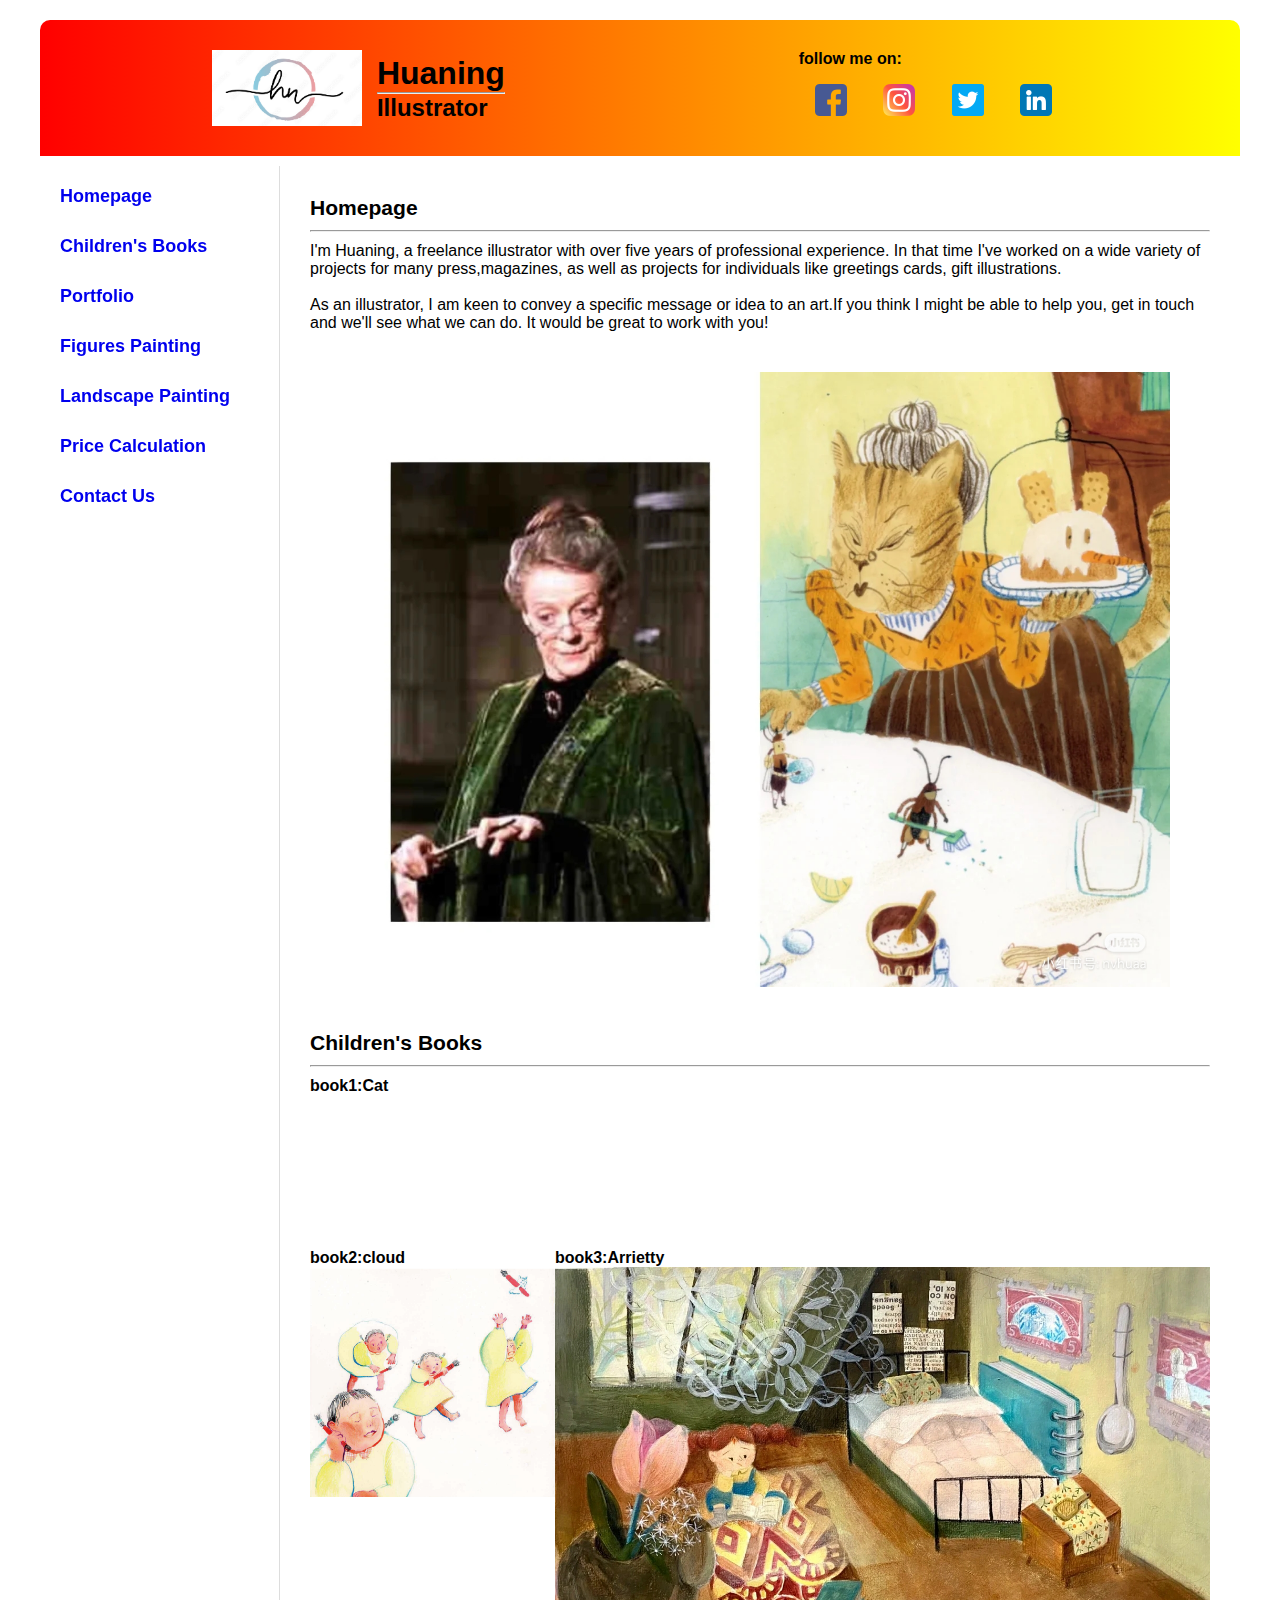
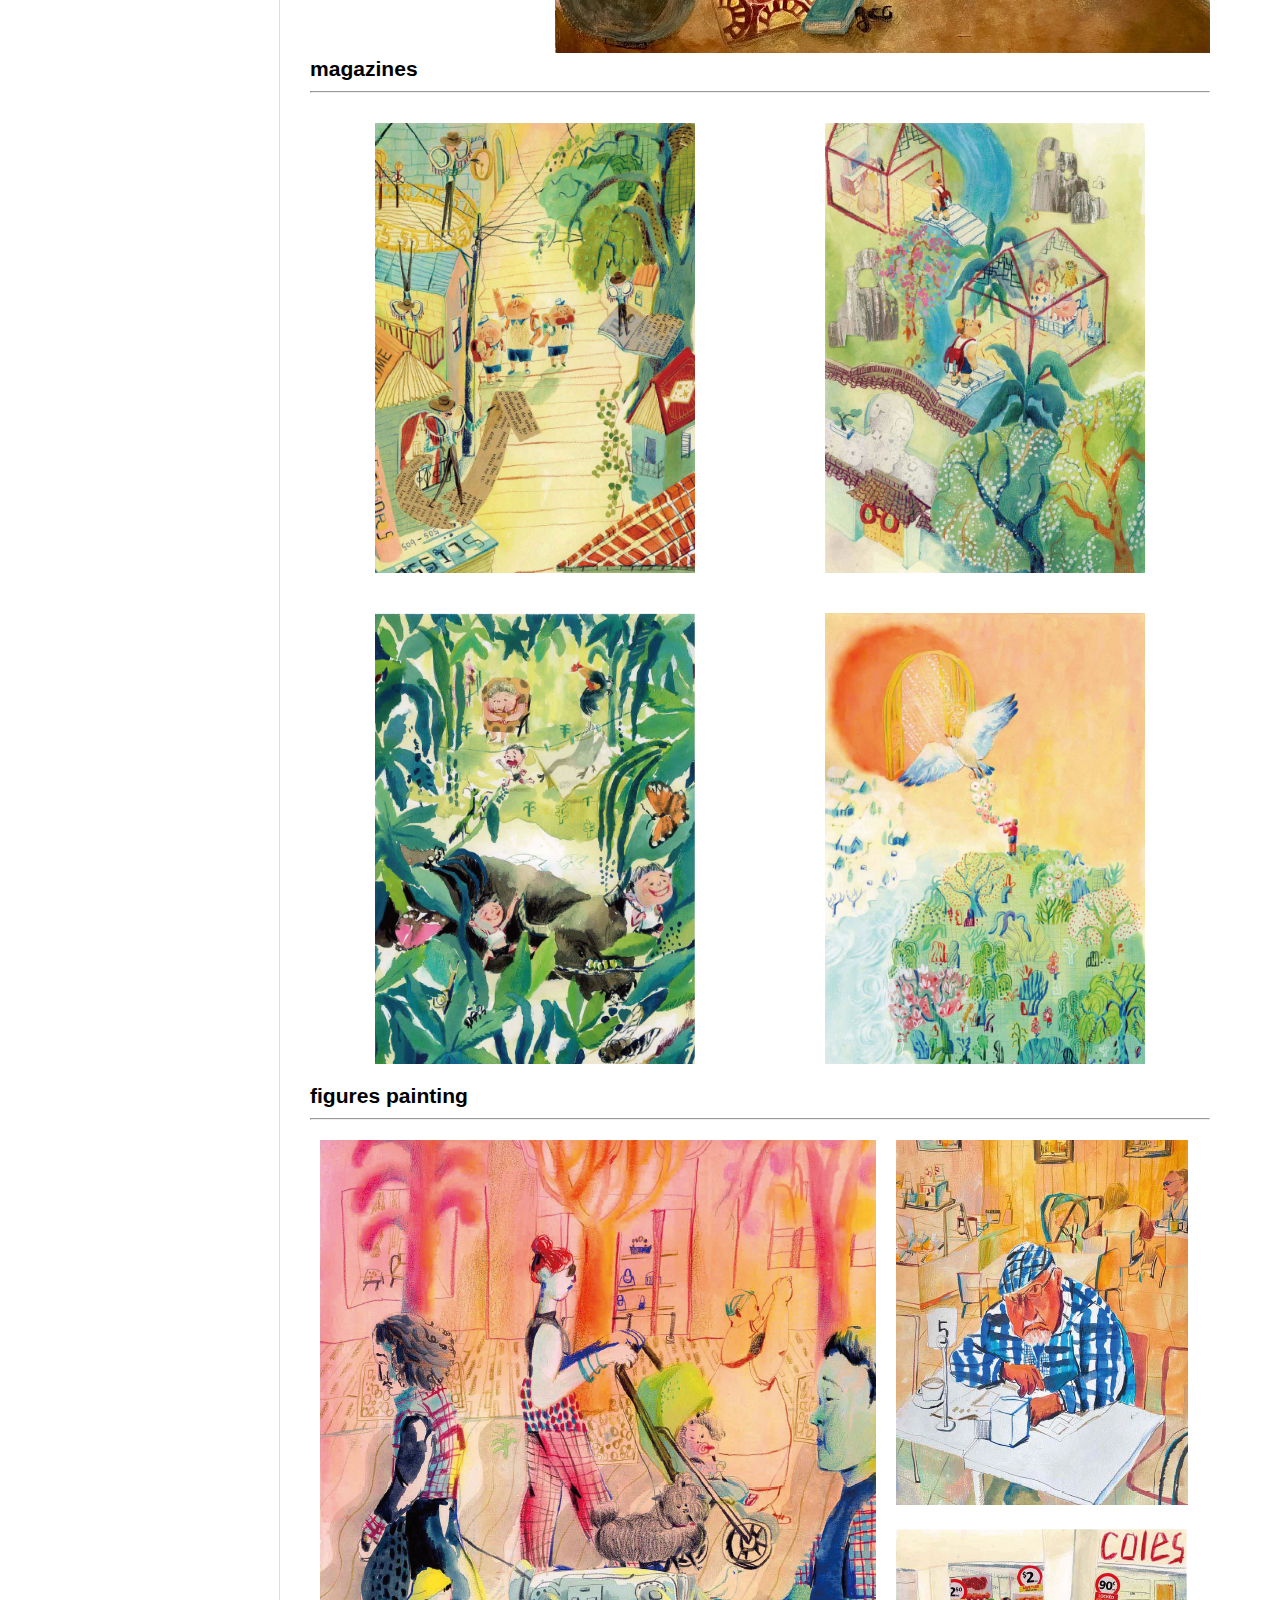
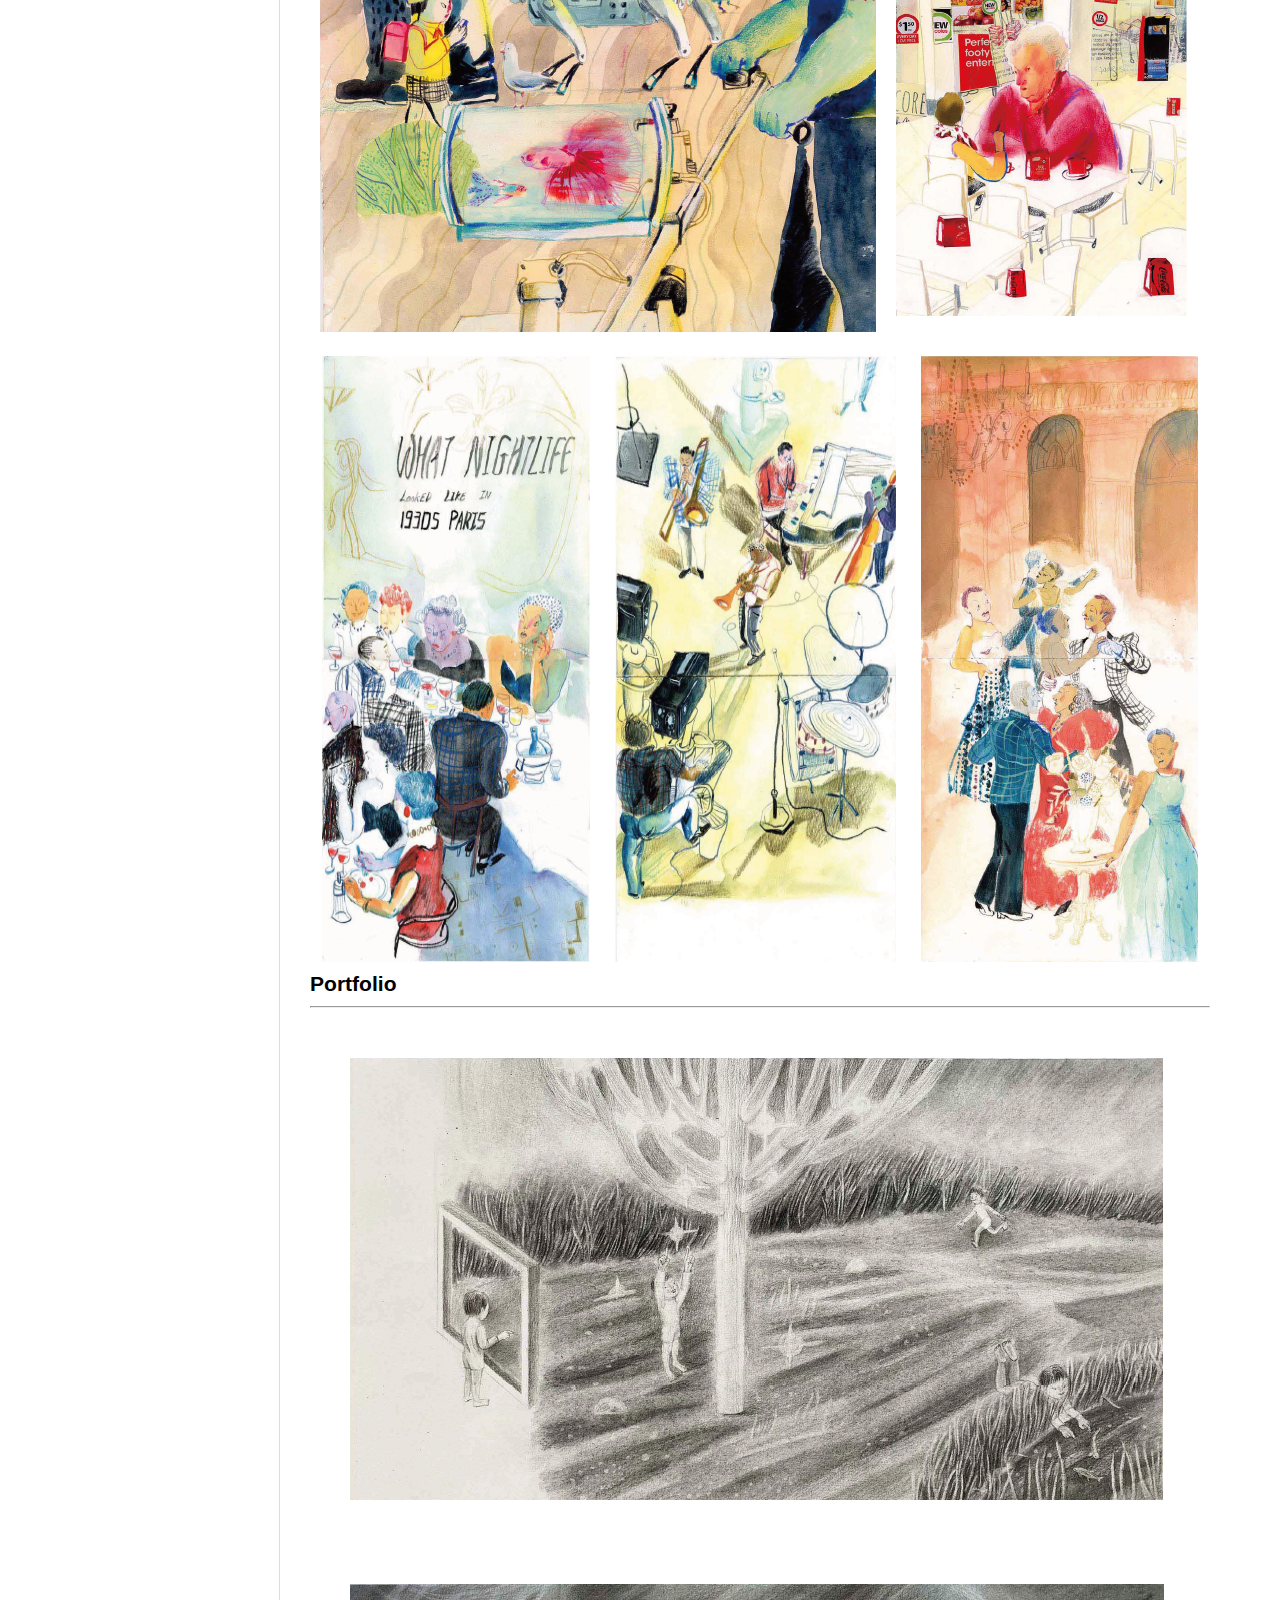
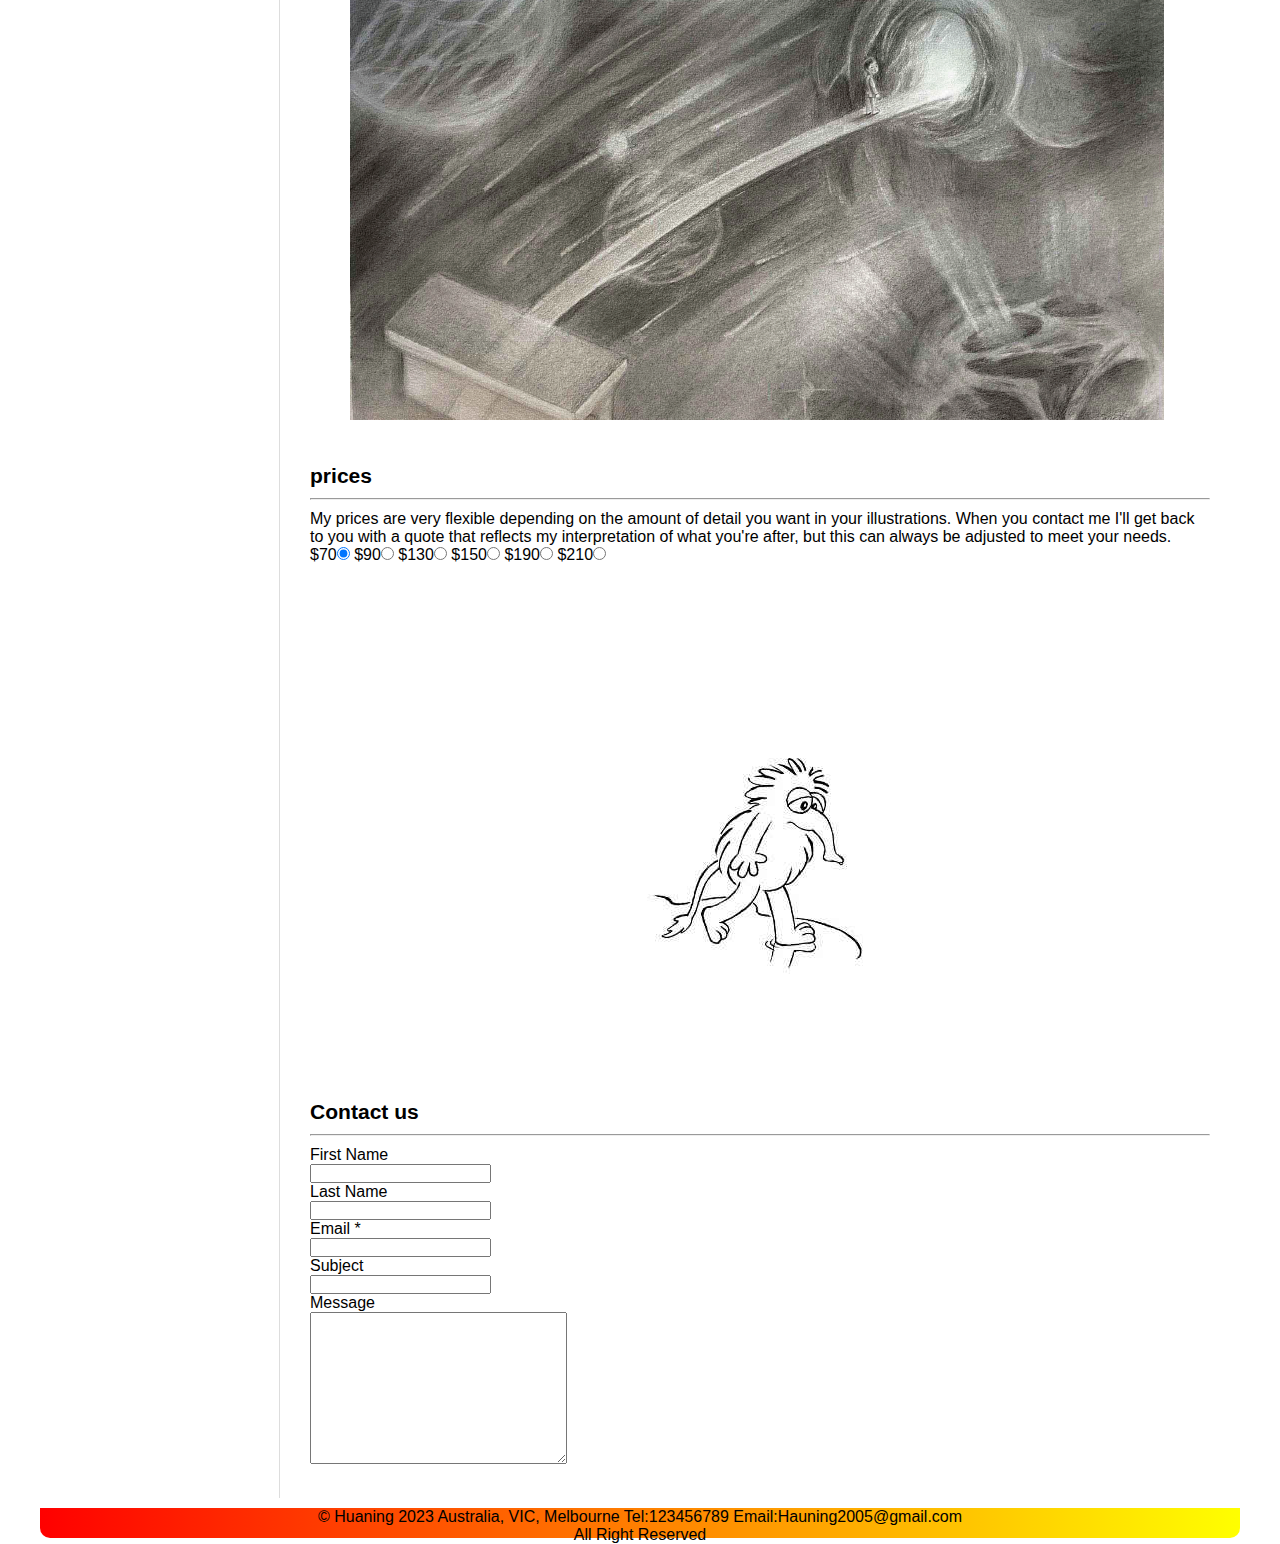
==== index.html @ 31063a37 "7-1-2023 version 01" ====
<!DOCTYPE html>
<html lang="en">
  <head>
    <meta charset="UTF-8" />
    <meta http-equiv="X-UA-Compatible" content="IE=edge" />
    <meta name="viewport" content="width=device-width, initial-scale=1.0" />
    <meta description="I'm Huaning, a freelance illustrator with over five years of professional experience. In that time I've worked on a wide variety of projects for many press,magazines, as well as projects for individuals like greetings cards, gift illustrations." />
    <title>Illustrator | Huaning</title>
    <link rel="icon" href="./src/logo2.png" />
    <link rel="stylesheet" href="./css/style.css" />
  </head>
  <body>
    <header class="header">
      <div class="logo">
        <img src="./src/logo2.png" alt="illustrator logo" />
        <div class="name">
          <h1>Huaning</h1>
          <hr />
          <h2>Illustrator</h2>
        </div>
      </div>

      <div class="social">
        <p>follow me on:</p>
        <div class="icon">
          <a href="#"><i class="sprite sprite-001-facebook"></i></a>
          <a href="#"><i class="sprite sprite-002-instagram"></i></a>
          <a href="#"><i class="sprite sprite-003-twitter"></i></a>
          <a href="#"><i class="sprite sprite-004-linkedin"></i></a>
        </div>
      </div>
    </header>
    <main>
      <ul class="nav">
        <li class="active">
          <a href="#portfolio" class=" ">Homepage</a>
        </li>
        <li>
          <a href="#BookIllustration" class=" ">Children's books</a>
        </li>
        <li>
          <a href="#BusinessIllustration" class=" ">Portfolio</a>
        </li>
        <li>
          <a href="#CorporateWebsite" class=" ">Figures painting</a>
        </li>
        <li>
          <a href="#cardsAndGiftsDesign" class=" ">Landscape painting</a>
        </li>
        <li>
          <a href="#priceCalculation" class=" ">Price&nbspcalculation</a>
        </li>
        <li>
          <a href="#contactUs" class=" ">Contact&nbspus</a>
        </li>
      </ul>
      <section>
        <div id="Homepage">
          <div class="title">
            <h3>Homepage</h3>
            <hr/>
          </div>
          <div>

            <p> I'm Huaning, a freelance illustrator with over five years of professional experience. In that time I've worked on a wide variety of projects for many press,magazines, as well as projects for individuals like greetings cards, gift illustrations.</p>
            <br>
            <p>As an illustrator, I am keen to convey a specific message or idea to an art.If you think I might be able to help you, get in touch and we'll see what we can do. It would be great to work with you!</p>
        
          </div>
          <div class="one_img">
            <img src="./src/homepageImage.jpg" alt="">
          </div>
        
        <div id="Children's Books">
        <div class="title">
          <h3>Children's Books</h3>
          <hr/>
        </div>
        <div class="one_img">
          <h4>book1:Cat</h4>
          <video src="http://xhslink.com/kqDIom"></video>
        
        </div>
        <div class="two_img">

          <div class="book2">
            <h4>book2:cloud</h4>
            <img src="./src/cloud1.png" alt="">
          </div>
          <div class="book3">
            <h4>book3:Arrietty</h4>
            <img src="./src/book3.jpg" alt="">
            
          </div>
        </div>
        <div id="BusinessIllustration">
          <div class="title">
            <h3>magazines</h3>
            <hr/>
          </div>
          <div class="four_img">

            <img src="./src/mag1.png" alt="" />
            <img src="./src/mag2.png" alt="" />
            <img src="./src/mag3.png" alt="" />
            <img src="./src/mag4.png" alt="" />
          </div>
        </div>
        <div id="CorporateWebsite">
          <div class="title">
            <h3>figures painting</h3>
            <hr/>
          </div>
          <div class="three_img">
            <div class="figure1">

              <img src="./src/str1.png" alt="" />
            </div>
            <div class="figure2">
              
              <img src="./src/str2.png" alt="" />
              <img src="./src/str3.png" alt="" />
            </div>
          </div>
          <div class="three_img">

            <img src="./src/str4.png" alt="" />
            <img src="./src/str5.png" alt="" />
            <img src="./src/str6.png" alt="" />
          </div>
        </div>
        <div id="cardsAndGiftsDesign">
          <div class="title">
            <h3>Portfolio</h3>
            <hr/>
          </div>
          <div class="one_img">

            <img src="./src/pro1.png" alt="" />
            <img src="./src/pro2.png" alt="" />
          </div>
        </div>
        <div id="priceCalculation">
          <div class="title">
            <h3>prices</h3>
            <hr/>
          </div>
          <div>
            <p>My prices are very flexible depending on the amount of detail you want in your illustrations. When you contact me I'll get back to you with a quote that reflects my interpretation of what you're after, but this can always be adjusted to meet your needs.</p>
            <label for="price1">$70</label><input type="radio" name="price" id="price1" checked>
            <label for="price2">$90</label><input type="radio" name="price" id="price2">
            <label for="price3">$130</label><input type="radio" name="price" id="price3">
            <label for="price4">$150</label><input type="radio" name="price" id="price4">
            <label for="price5">$190</label><input type="radio" name="price" id="price5">
            <label for="price6">$210</label><input type="radio" name="price" id="price6">

          </div>
          <div>
            <img src="./src/price1.png" alt="">
          </div>
        </div>
        <div id="contactUs">
          <div class="title">
            <h3>Contact us</h3>
            <hr/>
          </div>
          <div class="content">
            <div>
              <label for="FirstName">First Name</label>
              <div>
                <input type="text" id="FirstName" >
              </div>
            </div>
            <div>
              <label for="LastName">Last Name</label>
              <div>
                <input type="text" id="LastName" >
              </div>
            </div>
            <div>
              <label for="Email">Email *</label>
              <div>
                <input type="email" id="Email" >
              </div>
            </div>
            <div>
              <label for="Subject">Subject</label>
              <div>
                <input type="text" id="Subject" >
              </div>
            </div>
            <div>
              <label for="message">Message</label>
              <div>

                <textarea name="" id="message" cols="30" rows="10"></textarea>
              </div>
            </div>
          </div>
        </div>
      </section>
    </main>
    <footer>
      <p>&copy Huaning 2023 Australia, VIC, Melbourne Tel:123456789 Email:Hauning2005@gmail.com</p>
      <p>All Right Reserved</p>
    </footer>
  </body>
</html>
---- css/style.css ----
:root {
  --main-Color: linear-gradient(to right, red, yellow);
}

* {
  margin: 0 auto;
  padding: 0;
  box-sizing: border-box;
  font-family: "Anton", sans-serif;
}

body {
  display: grid;
  grid-template-rows: repeat(3 auto);
  grid-gap: 10px;
  max-width: 1200px;
}

header {
  width: 100%;
  margin-top: 20px;
  display: flex;
  justify-content: space-between;
  background: var(--main-Color);
  color: black;
  padding: 20px 25px;
  align-items: center;
  border-radius: 10px 10px 0px 0px;
}

.logo {
  display: flex;
  align-items: center;
}
.logo img {
  width: 150px;
  margin-right: 15px;
}
.logo .name {
  font-style: 20px;
}

.social p {
  font-style: 20px;
  margin-top: 10px;
  font-weight: 600;
}

.sprite {
  background-image: url(../src/spritesheet.png);
  background-repeat: no-repeat;
  display: inline-block;
  scale: 0.5;
}

.sprite-001-facebook {
  width: 64px;
  height: 64px;
  background-position: -5px -5px;
}

.sprite-002-instagram {
  width: 64px;
  height: 64px;
  background-position: -79px -5px;
}

.sprite-003-twitter {
  width: 64px;
  height: 64px;
  background-position: -5px -79px;
}

.sprite-004-linkedin {
  width: 64px;
  height: 64px;
  background-position: -79px -79px;
}

main {
  max-width: 1200px;
  display: flex;
}

.nav {
  width: 20%;
  padding: 20px;
  border-right: 1px solid #ddd;
}
.nav li {
  color: #333;
  padding: 0px 0px 50px 0px;
  font-size: 15px;
  text-transform: capitalize;
  font-weight: 600;
  list-style: none;
  font-size: large;
}
.nav li a {
  text-decoration: none;
  position: fixed;
  transition: all 0.8s ease 0s;
}
.nav li a:hover {
  transform: translateY(-4px);
}

section {
  max-width: 80%;
  padding: 30px;
}
section .title {
  font-size: 18px;
  padding-bottom: 10px;
}
section .title h3 {
  padding-bottom: 10px;
}
section .one_img img {
  max-width: 100%;
  padding: 40px;
}
section .two_img {
  display: flex;
  max-width: 100%;
}
section .two_img .book2 img {
  width: 100%;
}
section .two_img .book3 img {
  width: 100%;
}
section .four_img {
  display: flex;
  flex-wrap: wrap;
}
section .four_img img {
  max-width: 40%;
  padding: 20px;
}
section .three_img {
  display: flex;
}
section .three_img img {
  padding: 10px;
}

footer {
  width: 100%;
  background: var(--main-Color);
  color: black;
  text-align: center;
  border-radius: 0px 0px 10px 10px;
  height: 30px;
}/*# sourceMappingURL=style.css.map */
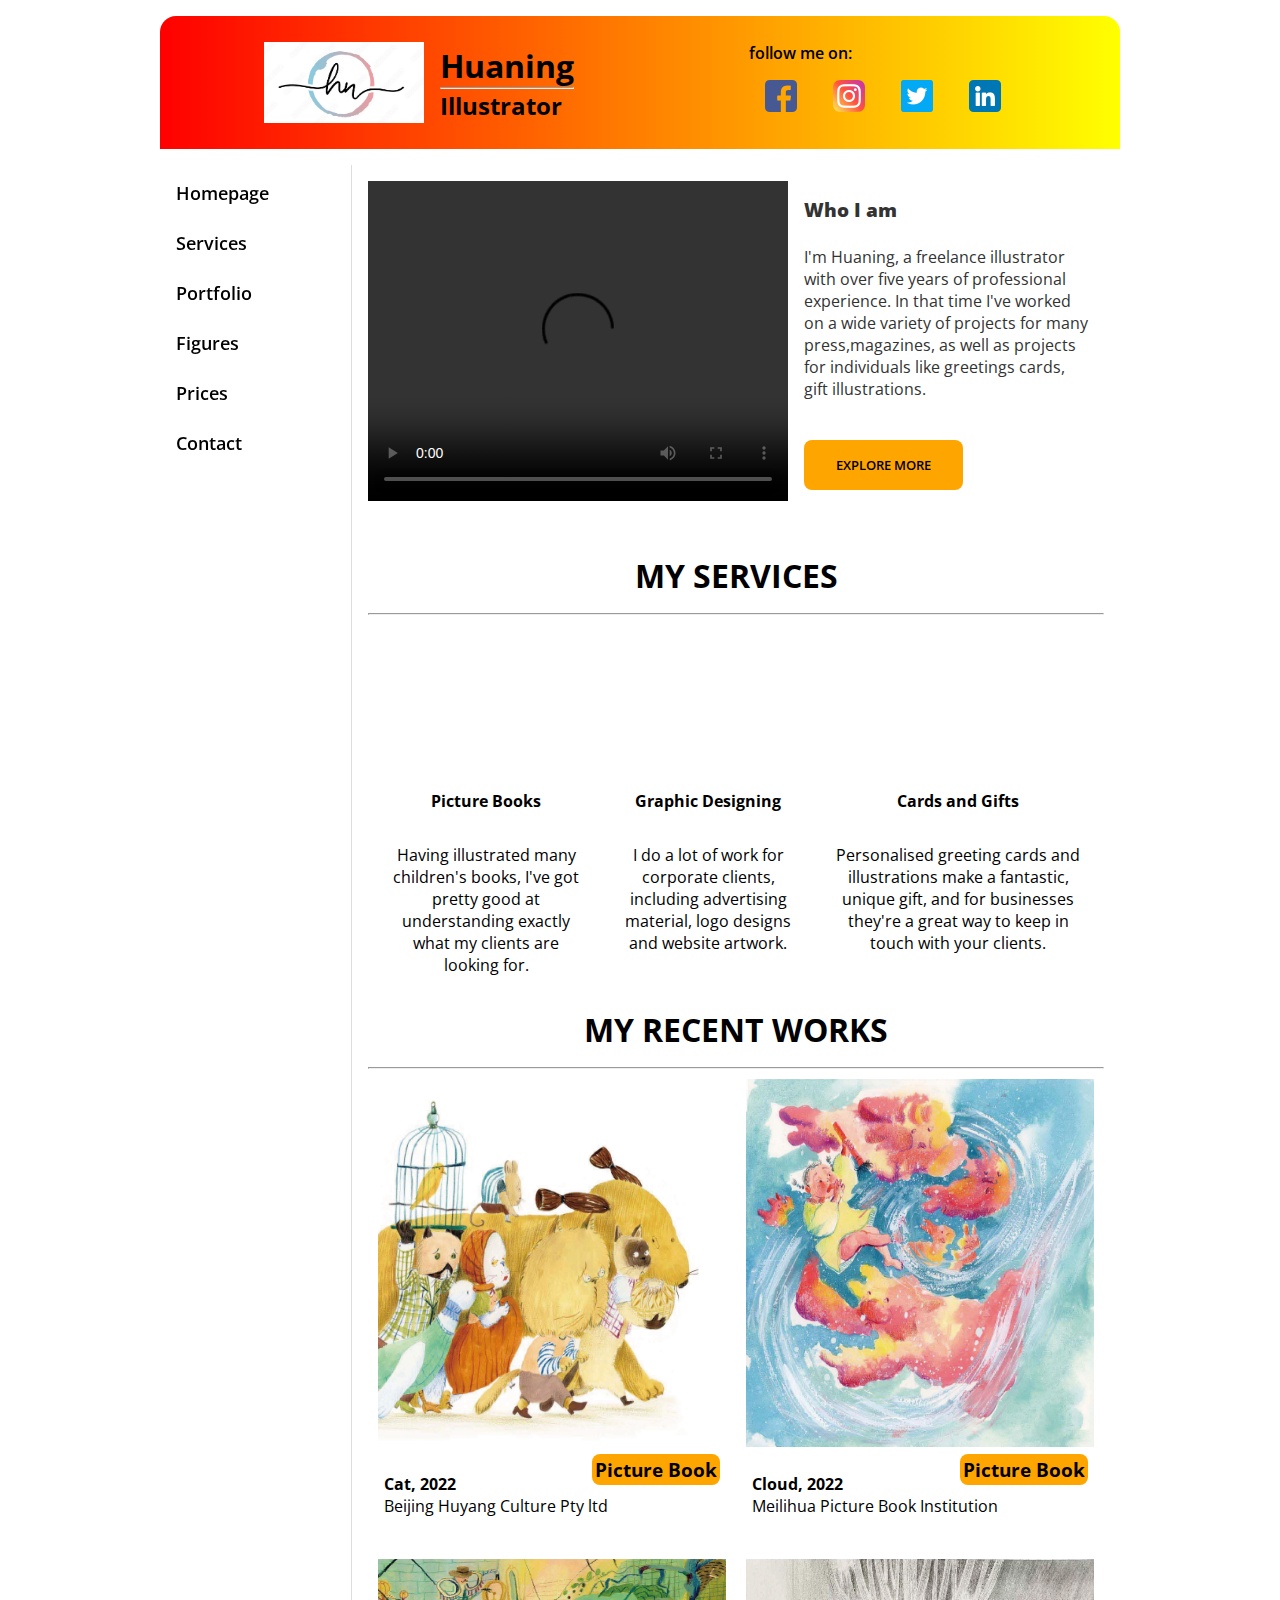
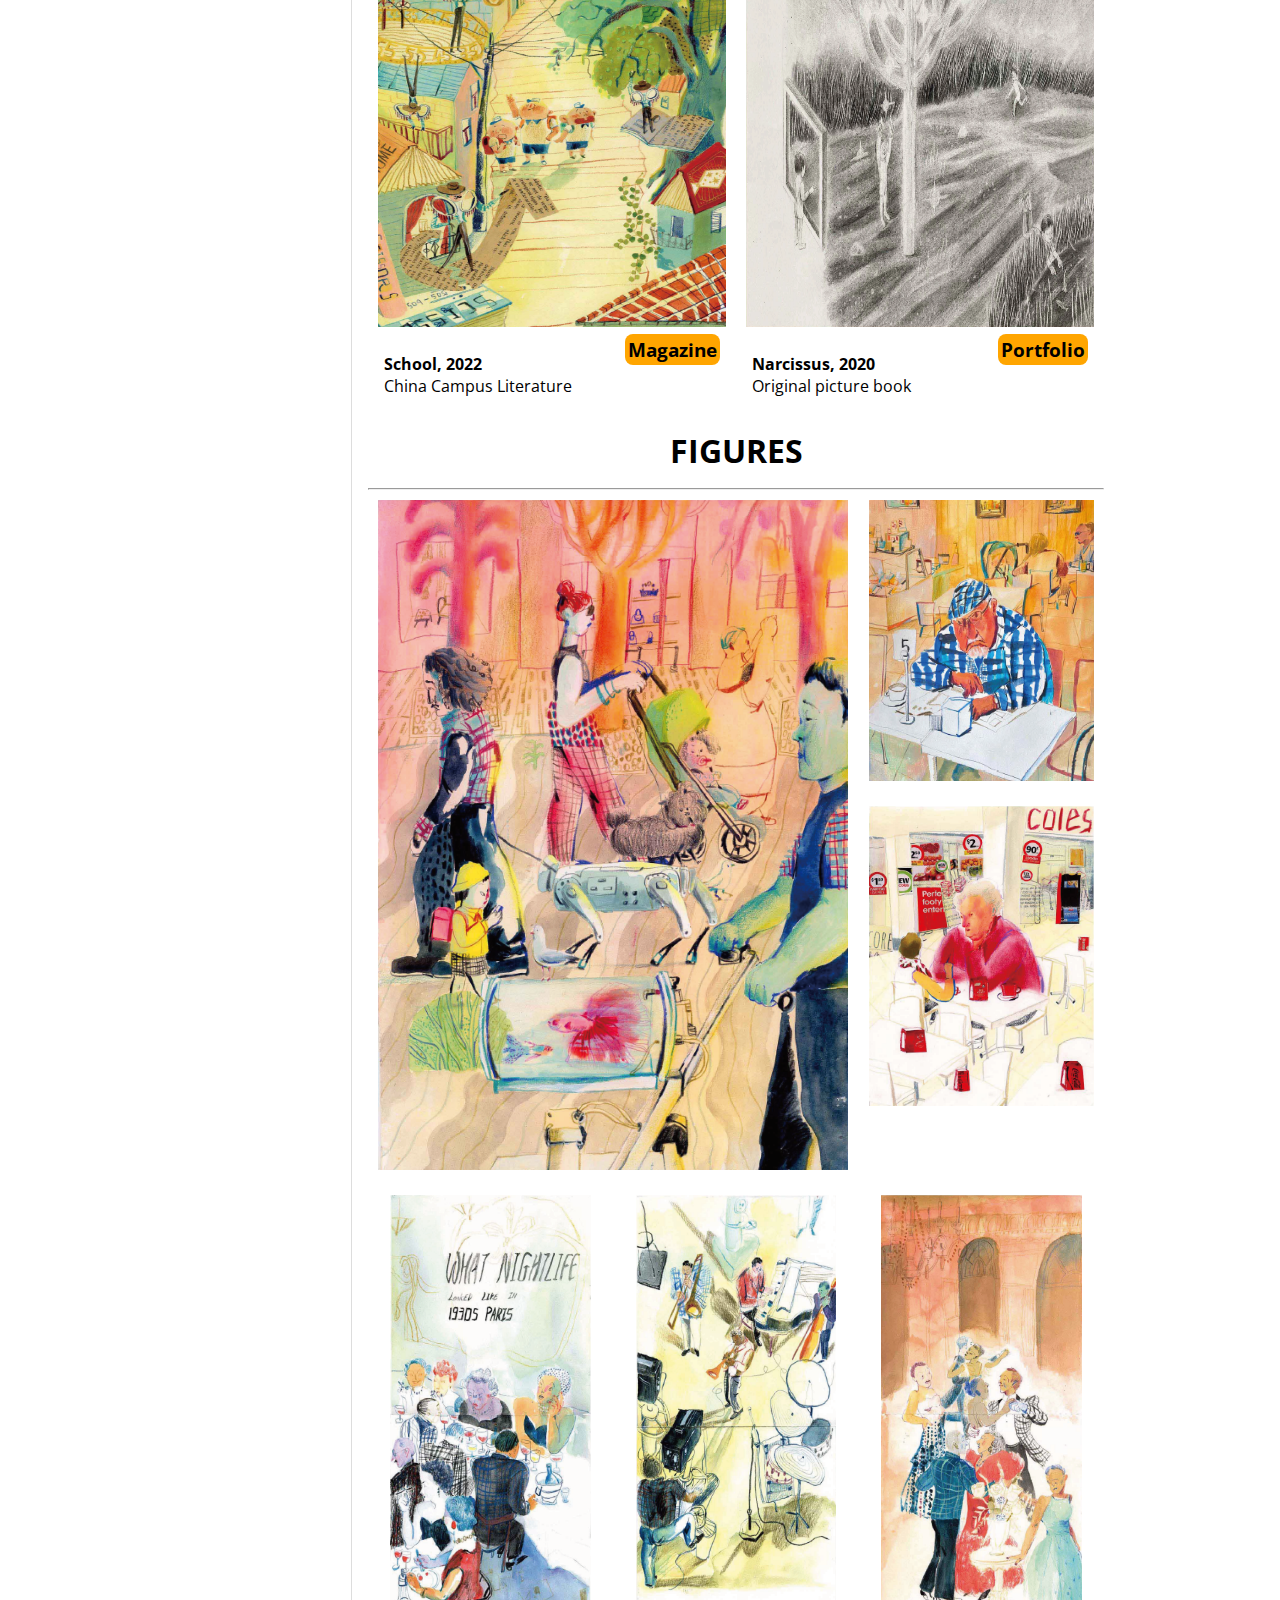
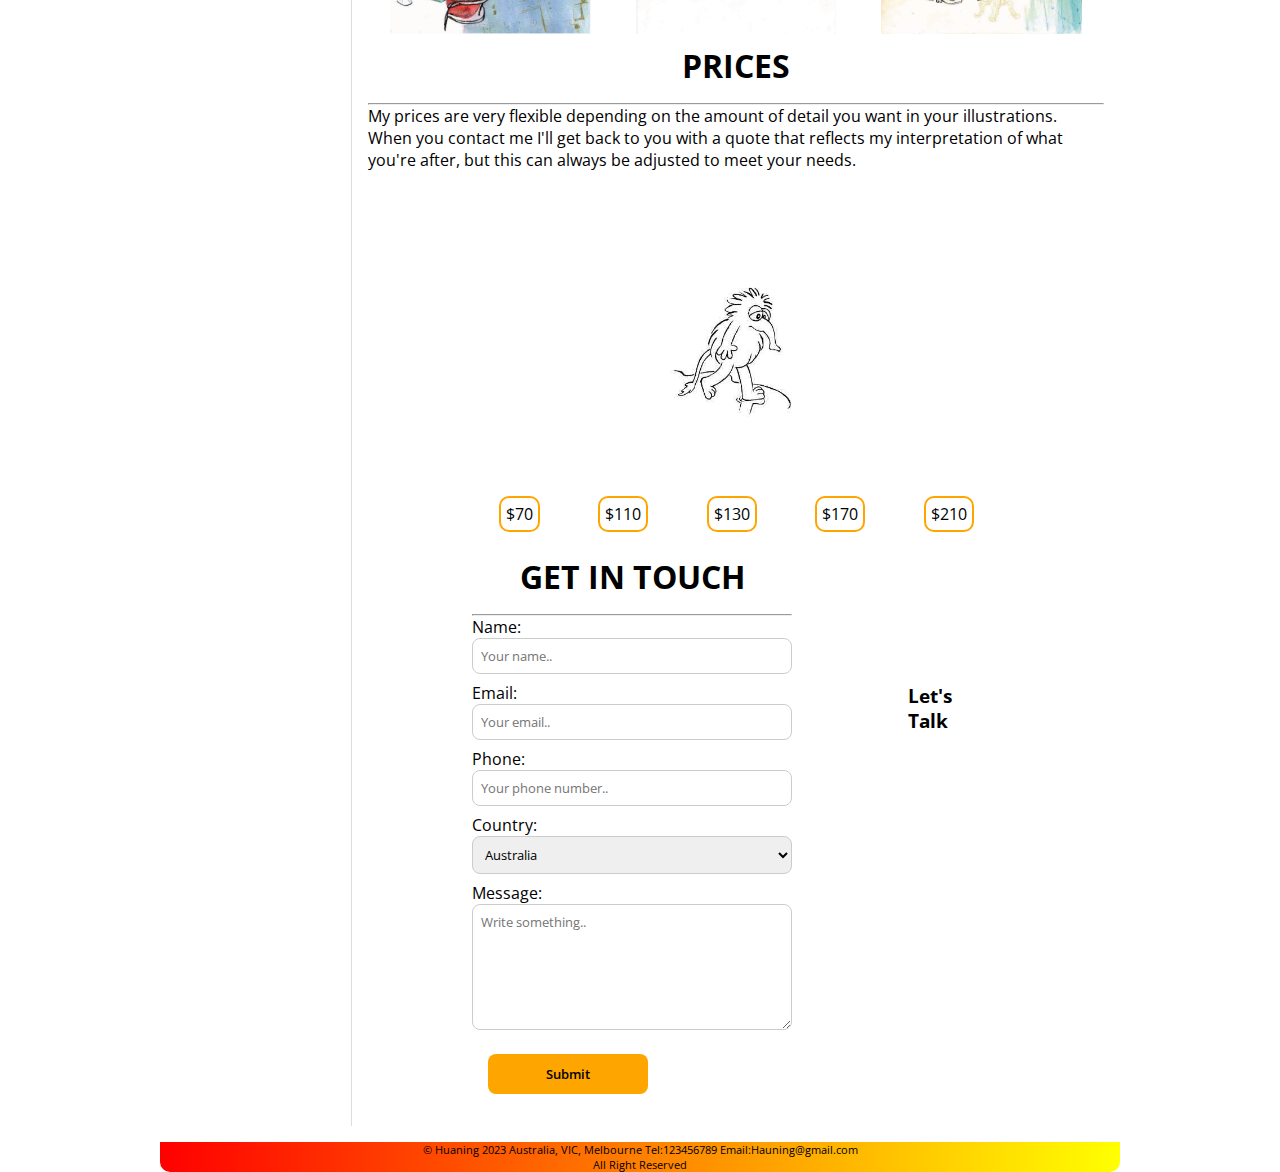
==== commit 6f251731: "finished html and content 12-01-2023version" ====
--- a/index.html
+++ b/index.html
@@ -4,12 +4,14 @@
     <meta charset="UTF-8" />
     <meta http-equiv="X-UA-Compatible" content="IE=edge" />
     <meta name="viewport" content="width=device-width, initial-scale=1.0" />
-    <meta description="I'm Huaning, a freelance illustrator with over five years of professional experience. In that time I've worked on a wide variety of projects for many press,magazines, as well as projects for individuals like greetings cards, gift illustrations." />
+    <meta
+      description="I'm Huaning, a freelance illustrator with over five years of professional experience. In that time I've worked on a wide variety of projects for many press,magazines, as well as projects for individuals like greetings cards, gift illustrations."
+    />
     <title>Illustrator | Huaning</title>
     <link rel="icon" href="./src/logo2.png" />
     <link rel="stylesheet" href="./css/style.css" />
   </head>
-  <body>
+  <body id="Homepage">
     <header class="header">
       <div class="logo">
         <img src="./src/logo2.png" alt="illustrator logo" />
@@ -19,7 +21,6 @@
           <h2>Illustrator</h2>
         </div>
       </div>
-
       <div class="social">
         <p>follow me on:</p>
         <div class="icon">
@@ -33,176 +34,287 @@
     <main>
       <ul class="nav">
         <li class="active">
-          <a href="#portfolio" class=" ">Homepage</a>
-        </li>
-        <li>
-          <a href="#BookIllustration" class=" ">Children's books</a>
-        </li>
-        <li>
-          <a href="#BusinessIllustration" class=" ">Portfolio</a>
-        </li>
-        <li>
-          <a href="#CorporateWebsite" class=" ">Figures painting</a>
-        </li>
-        <li>
-          <a href="#cardsAndGiftsDesign" class=" ">Landscape painting</a>
-        </li>
-        <li>
-          <a href="#priceCalculation" class=" ">Price&nbspcalculation</a>
-        </li>
-        <li>
-          <a href="#contactUs" class=" ">Contact&nbspus</a>
+          <a href="#Homepage">Homepage</a>
+        </li>
+        <li>
+          <a href="#services">Services</a>
+        </li>
+        <li>
+          <a href="#Portfolio">Portfolio</a>
+        </li>
+        <li>
+          <a href="#Figures">Figures</a>
+        </li>
+        <li>
+          <a href="#Prices">Prices</a>
+        </li>
+        <li>
+          <a href="#Contact">Contact</a>
         </li>
       </ul>
-      <section>
-        <div id="Homepage">
+      <content>
+        <div class="homepageContent">
+          <div class="video">
+            <video width="420" height="320" controls>
+              <source src="./src/illustration.mp4" type="video/mp4" />
+            </video>
+          </div>
+          <div class="info">
+            <h3>Who I am</h3>
+            <div>
+              <p>
+                I'm Huaning, a freelance illustrator with over five years of
+                professional experience. In that time I've worked on a wide
+                variety of projects for many press,magazines, as well as
+                projects for individuals like greetings cards, gift
+                illustrations.
+              </p>
+            </div>
+            <div class="btn">
+              <button>
+                <a href="#Portfolio">EXPLORE MORE</a>
+              </button>
+            </div>
+          </div>
+        </div>
+        <!-- myService -->
+        <div class="myServiceContent" id="services">
+          <div class="container">
+            <div class="title">
+              <h3>MY SERVICES</h3>
+              <hr />
+            </div>
+            <div class="myServices">
+              <div class="myServicesPictureBooks">
+                <i class="fa-solid fa-book-open"></i>
+                <h4>Picture Books</h4>
+                <p>
+                  Having illustrated many children's books, I've got pretty good
+                  at understanding exactly what my clients are looking for.
+                </p>
+              </div>
+              <div class="myServicesGraphyDesigning">
+                <i class="fas fa-4x fa-palette"></i>
+                <h4>Graphic Designing</h4>
+                <p>
+                  I do a lot of work for corporate clients, including
+                  advertising material, logo designs and website artwork.
+                </p>
+              </div>
+              <div class="myServicesCardsandGifts">
+                <i class="fa-solid fa-gift"></i>
+                <h4>Cards and Gifts</h4>
+                <p>
+                  Personalised greeting cards and illustrations make a
+                  fantastic, unique gift, and for businesses they're a great way
+                  to keep in touch with your clients.
+                </p>
+              </div>
+            </div>
+          </div>
+        </div>
+        <!-- myRecentWorks -->
+        <div class="myRecentWorksContent" id="Portfolio">
           <div class="title">
-            <h3>Homepage</h3>
-            <hr/>
+            <h3>MY RECENT WORKS</h3>
+            <hr />
+          </div>
+          <div class="portfolio">
+            <div class="card">
+              <a href="./cat.html">
+                <img src="./src/cat6.png" alt="children's-book-cat" />
+              </a>
+              <h3 class="tag">Picture Book</h3>
+              <div class="textinfo">
+                <h4>Cat, 2022</h4>
+                <p>Beijing Huyang Culture Pty ltd</p>
+              </div>
+            </div>
+            <div class="card">
+              <a href="./could.html">
+                <img src="./src/cloud4.png" alt="children's-book-cloud" />
+              </a>
+              <h3 class="tag">Picture Book</h3>
+              <div class="textinfo">
+                <h4>Cloud, 2022</h4>
+                <p>Meilihua Picture Book Institution</p>
+              </div>
+            </div>
+            <div class="card">
+              <a href="./school.html">
+                <img src="./src/mag1.png" alt="magazine-school" />
+              </a>
+              <h3 class="tag">Magazine</h3>
+              <div class="textinfo">
+                <h4>School, 2022</h4>
+                <p>China Campus Literature</p>
+              </div>
+            </div>
+            <div class="card">
+              <a href="./portfolio.html">
+                <img src="./src/pro1.png" alt="Portfolio-narcissus" />
+              </a>
+              <h3 class="tag">Portfolio</h3>
+              <div class="textinfo">
+                <h4>Narcissus, 2020</h4>
+                <p>Original picture book</p>
+              </div>
+            </div>
+          </div>
+        </div>
+        <div id="Figures">
+          <div class="title">
+            <h3>FIGURES</h3>
+            <hr />
+          </div>
+          <div class="streetFigures">
+            <div class="figureLeft">
+              <img src="./src/str1.png" alt="streetFigures" />
+            </div>
+            <div class="figureRight">
+              <img src="./src/str2.png" alt="streetFigures" />
+              <img src="./src/str3.png" alt="streetFigures" />
+            </div>
+          </div>
+          <div class="partyFigures">
+            <img src="./src/str4.png" alt="partyFigures" />
+            <img src="./src/str5.png" alt="partyFigures" />
+            <img src="./src/str6.png" alt="partyFigures" />
+          </div>
+        </div>
+
+        <div class="pricesContent" id="Prices">
+          <div class="title">
+            <h3>PRICES</h3>
+            <hr />
           </div>
           <div>
-
-            <p> I'm Huaning, a freelance illustrator with over five years of professional experience. In that time I've worked on a wide variety of projects for many press,magazines, as well as projects for individuals like greetings cards, gift illustrations.</p>
-            <br>
-            <p>As an illustrator, I am keen to convey a specific message or idea to an art.If you think I might be able to help you, get in touch and we'll see what we can do. It would be great to work with you!</p>
-        
-          </div>
-          <div class="one_img">
-            <img src="./src/homepageImage.jpg" alt="">
-          </div>
-        
-        <div id="Children's Books">
-        <div class="title">
-          <h3>Children's Books</h3>
-          <hr/>
-        </div>
-        <div class="one_img">
-          <h4>book1:Cat</h4>
-          <video src="http://xhslink.com/kqDIom"></video>
-        
-        </div>
-        <div class="two_img">
-
-          <div class="book2">
-            <h4>book2:cloud</h4>
-            <img src="./src/cloud1.png" alt="">
-          </div>
-          <div class="book3">
-            <h4>book3:Arrietty</h4>
-            <img src="./src/book3.jpg" alt="">
-            
-          </div>
-        </div>
-        <div id="BusinessIllustration">
-          <div class="title">
-            <h3>magazines</h3>
-            <hr/>
-          </div>
-          <div class="four_img">
-
-            <img src="./src/mag1.png" alt="" />
-            <img src="./src/mag2.png" alt="" />
-            <img src="./src/mag3.png" alt="" />
-            <img src="./src/mag4.png" alt="" />
-          </div>
-        </div>
-        <div id="CorporateWebsite">
-          <div class="title">
-            <h3>figures painting</h3>
-            <hr/>
-          </div>
-          <div class="three_img">
-            <div class="figure1">
-
-              <img src="./src/str1.png" alt="" />
-            </div>
-            <div class="figure2">
-              
-              <img src="./src/str2.png" alt="" />
-              <img src="./src/str3.png" alt="" />
-            </div>
-          </div>
-          <div class="three_img">
-
-            <img src="./src/str4.png" alt="" />
-            <img src="./src/str5.png" alt="" />
-            <img src="./src/str6.png" alt="" />
-          </div>
-        </div>
-        <div id="cardsAndGiftsDesign">
-          <div class="title">
-            <h3>Portfolio</h3>
-            <hr/>
-          </div>
-          <div class="one_img">
-
-            <img src="./src/pro1.png" alt="" />
-            <img src="./src/pro2.png" alt="" />
-          </div>
-        </div>
-        <div id="priceCalculation">
-          <div class="title">
-            <h3>prices</h3>
-            <hr/>
-          </div>
-          <div>
-            <p>My prices are very flexible depending on the amount of detail you want in your illustrations. When you contact me I'll get back to you with a quote that reflects my interpretation of what you're after, but this can always be adjusted to meet your needs.</p>
-            <label for="price1">$70</label><input type="radio" name="price" id="price1" checked>
-            <label for="price2">$90</label><input type="radio" name="price" id="price2">
-            <label for="price3">$130</label><input type="radio" name="price" id="price3">
-            <label for="price4">$150</label><input type="radio" name="price" id="price4">
-            <label for="price5">$190</label><input type="radio" name="price" id="price5">
-            <label for="price6">$210</label><input type="radio" name="price" id="price6">
-
-          </div>
-          <div>
-            <img src="./src/price1.png" alt="">
-          </div>
-        </div>
-        <div id="contactUs">
-          <div class="title">
-            <h3>Contact us</h3>
-            <hr/>
-          </div>
-          <div class="content">
-            <div>
-              <label for="FirstName">First Name</label>
-              <div>
-                <input type="text" id="FirstName" >
-              </div>
-            </div>
-            <div>
-              <label for="LastName">Last Name</label>
-              <div>
-                <input type="text" id="LastName" >
-              </div>
-            </div>
-            <div>
-              <label for="Email">Email *</label>
-              <div>
-                <input type="email" id="Email" >
-              </div>
-            </div>
-            <div>
-              <label for="Subject">Subject</label>
-              <div>
-                <input type="text" id="Subject" >
-              </div>
-            </div>
-            <div>
-              <label for="message">Message</label>
-              <div>
-
-                <textarea name="" id="message" cols="30" rows="10"></textarea>
-              </div>
-            </div>
-          </div>
-        </div>
-      </section>
+            <p>
+              My prices are very flexible depending on the amount of detail you
+              want in your illustrations. When you contact me I'll get back to
+              you with a quote that reflects my interpretation of what you're
+              after, but this can always be adjusted to meet your needs.
+            </p>
+          </div>
+
+          <!-- Image slider start -->
+          <div class="priceSliders">
+            <div class="sliders">
+              <div class="imgSlides">
+                <!-- Radio buttons start -->
+
+                <input type="radio" name="radio-btn" id="radio1" />
+                <input type="radio" name="radio-btn" id="radio2" />
+
+                <input type="radio" name="radio-btn" id="radio3" />
+
+                <input type="radio" name="radio-btn" id="radio4" />
+
+                <input type="radio" name="radio-btn" id="radio5" />
+
+                <!-- Radio buttons end -->
+                <!-- Embedding  images start -->
+                <div class="first slide">
+                  <img src="../src/price1.png" />
+                </div>
+                <div class="slide">
+                  <img src="../src/price2.png" />
+                </div>
+                <div class="slide">
+                  <img src="../src/price3.png" />
+                </div>
+                <div class="slide">
+                  <img src="../src/price4.png" />
+                </div>
+                <div class="slide">
+                  <img src="../src/price6.png" />
+                </div>
+
+                <!-- Embedding images end -->
+              </div>
+
+              <!-- Navigation start -->
+              <div class="navigation">
+                <div class="navigationPosition">
+                  <label for="radio1" class="navigationBtn">$70</label>
+                  <label for="radio2" class="navigationBtn">$110</label>
+                  <label for="radio3" class="navigationBtn">$130</label>
+                  <label for="radio4" class="navigationBtn">$170</label>
+                  <label for="radio5" class="navigationBtn">$210</label>
+                </div>
+              </div>
+              <!-- Navigation end -->
+            </div>
+            <!-- Image slider end -->
+          </div>
+        </div>
+
+        <div class="contactUs" id="Contact">
+          <div class="contactUsTitle">
+            <h3>GET IN TOUCH</h3>
+            <hr />
+
+            <form action="" method="">
+              <label for="name">Name:</label>
+              <input
+                type="text"
+                id="name"
+                name="name"
+                placeholder="Your name.."
+              />
+
+              <label for="email">Email:</label>
+              <input
+                type="text"
+                id="email"
+                name="email"
+                placeholder="Your email.."
+              />
+
+              <label for="phone">Phone:</label>
+              <input
+                type="text"
+                id="phone"
+                name="phone"
+                placeholder="Your phone number.."
+              />
+
+              <label for="country">Country:</label>
+              <select id="country" name="country">
+                <option value="australia">Australia</option>
+                <option value="canada">Canada</option>
+                <option value="canada">China</option>
+                <option value="usa">England</option>
+              </select>
+
+              <label for="message">Message:</label>
+              <textarea
+                id="message"
+                name="message"
+                rows="6"
+                placeholder="Write something.."
+              ></textarea>
+
+              <input type="submit" value="Submit" />
+            </form>
+          </div>
+          <div class="contactUsImg">
+            <i class="fa-solid fa-comment"></i>
+            <h3>Let's Talk</h3>
+          </div>
+        </div>
+      </content>
     </main>
     <footer>
-      <p>&copy Huaning 2023 Australia, VIC, Melbourne Tel:123456789 Email:Hauning2005@gmail.com</p>
+      <p>
+        &copy Huaning 2023 Australia, VIC, Melbourne Tel:123456789
+        Email:Hauning@gmail.com
+      </p>
       <p>All Right Reserved</p>
     </footer>
+    <script
+      src="https://kit.fontawesome.com/2bf194fb8e.js"
+      crossorigin="anonymous"
+    ></script>
   </body>
 </html>
--- a/css/style.css
+++ b/css/style.css
@@ -1,31 +1,35 @@
+@import url("https://fonts.googleapis.com/css2?family=Open+Sans:wght@400;500;600;700;800&display=swap");
 :root {
   --main-Color: linear-gradient(to right, red, yellow);
+  --btn-Color: orange;
 }
 
 * {
   margin: 0 auto;
   padding: 0;
   box-sizing: border-box;
-  font-family: "Anton", sans-serif;
+  font-family: "Open Sans", sans-serif;
 }
 
 body {
   display: grid;
-  grid-template-rows: repeat(3 auto);
-  grid-gap: 10px;
+  grid-template-rows: auto 1fr auto;
+  grid-template-columns: 100%;
+  grid-gap: 1rem;
+  height: 100vh;
   max-width: 1200px;
 }
 
 header {
-  width: 100%;
-  margin-top: 20px;
+  width: 80%;
+  margin-top: 1rem;
   display: flex;
   justify-content: space-between;
   background: var(--main-Color);
   color: black;
-  padding: 20px 25px;
+  padding: 1rem 1rem;
   align-items: center;
-  border-radius: 10px 10px 0px 0px;
+  border-radius: 1rem 1rem 0px 0px;
 }
 
 .logo {
@@ -33,8 +37,8 @@
   align-items: center;
 }
 .logo img {
-  width: 150px;
-  margin-right: 15px;
+  width: 10rem;
+  margin-right: 1rem;
 }
 .logo .name {
   font-style: 20px;
@@ -78,78 +82,252 @@
 }
 
 main {
-  max-width: 1200px;
-  display: flex;
-}
-
-.nav {
+  width: 80%;
+  display: flex;
+}
+main .nav {
   width: 20%;
-  padding: 20px;
+  padding: 1rem;
   border-right: 1px solid #ddd;
 }
-.nav li {
+main .nav li {
   color: #333;
   padding: 0px 0px 50px 0px;
-  font-size: 15px;
   text-transform: capitalize;
   font-weight: 600;
   list-style: none;
   font-size: large;
 }
-.nav li a {
+main .nav li a {
   text-decoration: none;
   position: fixed;
   transition: all 0.8s ease 0s;
-}
-.nav li a:hover {
+  color: black;
+}
+main .nav li a:hover {
   transform: translateY(-4px);
 }
-
-section {
+main content {
   max-width: 80%;
-  padding: 30px;
-}
-section .title {
-  font-size: 18px;
-  padding-bottom: 10px;
-}
-section .title h3 {
-  padding-bottom: 10px;
-}
-section .one_img img {
-  max-width: 100%;
-  padding: 40px;
-}
-section .two_img {
-  display: flex;
-  max-width: 100%;
-}
-section .two_img .book2 img {
-  width: 100%;
-}
-section .two_img .book3 img {
-  width: 100%;
-}
-section .four_img {
+  margin: 1rem auto;
+  padding: 0 1rem;
+}
+main content .homepageContent {
+  display: flex;
+  margin-bottom: 3rem;
+}
+main content .homepageContent .info {
+  display: flex;
+  flex-direction: column;
+  justify-content: space-between;
+  color: #333;
+  padding: 1rem;
+}
+main content .homepageContent .info h3 {
+  width: 100%;
+  font-weight: 800;
+}
+main content .homepageContent .info .btn {
+  width: 100%;
+}
+main content .homepageContent .info .btn button {
+  padding: 1rem 0;
+  background-color: var(--btn-Color);
+  border: none;
+  border-radius: 0.5rem;
+  margin-top: 1rem;
+}
+main content .homepageContent .info .btn button a {
+  text-decoration: none;
+  padding: 1rem 2rem;
+  font-weight: 600;
+  color: black;
+}
+main content .title {
+  text-align: center;
+}
+main content .title h3 {
+  font-size: 2rem;
+  padding-bottom: 1rem;
+}
+main content .myServices {
+  display: flex;
+  text-align: center;
+  justify-content: space-between;
+}
+main content .myServices i {
+  font-size: 8rem;
+  color: var(--btn-Color);
+  padding: 2rem;
+}
+main content .myServices p {
+  padding: 2rem 1rem;
+}
+main content .portfolio {
   display: flex;
   flex-wrap: wrap;
-}
-section .four_img img {
-  max-width: 40%;
-  padding: 20px;
-}
-section .three_img {
-  display: flex;
-}
-section .three_img img {
+  justify-content: space-between;
+}
+main content .portfolio .card {
+  width: 50%;
+  height: 30rem;
+  position: relative;
   padding: 10px;
 }
+main content .portfolio .card .tag {
+  position: absolute;
+  bottom: 4rem;
+  right: 1rem;
+  background-color: var(--btn-Color);
+  border-radius: 8px;
+  padding: 0.2rem;
+}
+main content .portfolio .card .textinfo {
+  position: absolute;
+  bottom: 2rem;
+  left: 1rem;
+}
+main content .portfolio .card img {
+  width: 100%;
+  height: 80%;
+}
+main content .streetFigures {
+  display: flex;
+  flex-wrap: wrap;
+  justify-content: space-between;
+}
+main content .streetFigures .figureLeft {
+  padding: 10px;
+  width: 66.6%;
+}
+main content .streetFigures .figureLeft img {
+  width: 100%;
+}
+main content .streetFigures .figureRight {
+  width: 33.3%;
+}
+main content .streetFigures .figureRight img {
+  padding: 10px;
+  width: 100%;
+}
+main content .partyFigures {
+  display: flex;
+  justify-content: space-around;
+}
+main content .partyFigures img {
+  width: 30%;
+  padding: 10px;
+}
+main content .priceSliders {
+  margin-bottom: 4rem;
+  /* The checked attribute is used with
+  reference to <input type="radio">,
+  when radio button is clicked the
+  class will shift w.r.t  left margin
+  as mentioned which results in image
+  slider */
+}
+main content .priceSliders .sliders {
+  width: 32rem;
+  height: 20rem;
+  border-radius: 50%;
+  overflow: hidden;
+}
+main content .priceSliders .sliders .imgSlides {
+  position: relative;
+  width: 100%;
+  display: flex;
+}
+main content .priceSliders .sliders .imgSlides input {
+  display: none;
+}
+main content .priceSliders .sliders .imgSlides .slide img {
+  width: 32rem;
+  height: 20rem;
+}
+main content .priceSliders .sliders .navigation .navigationPosition {
+  position: absolute;
+  width: 32rem;
+  display: flex;
+  justify-content: center;
+}
+main content .priceSliders .sliders .navigation .navigationPosition .navigationBtn {
+  border: 2px solid var(--btn-Color);
+  padding: 5px;
+  border-radius: 10px;
+  cursor: pointer;
+  transition: 1s;
+}
+main content .priceSliders .sliders .navigation .navigationPosition .navigationBtn:hover {
+  background: var(--btn-Color);
+}
+main content .priceSliders .sliders .navigation .navigationPosition .navigationBtn:not(:last-child) {
+  margin-right: 40px;
+}
+main content .priceSliders .sliders .navigation .navigationPosition:last-child {
+  margin-right: 0;
+}
+main content .priceSliders #radio1:checked ~ .first {
+  margin-left: 0;
+}
+main content .priceSliders #radio2:checked ~ .first {
+  margin-left: -100%;
+}
+main content .priceSliders #radio3:checked ~ .first {
+  margin-left: -200%;
+}
+main content .priceSliders #radio4:checked ~ .first {
+  margin-left: -300%;
+}
+main content .priceSliders #radio5:checked ~ .first {
+  margin-left: -400%;
+}
+main content .contactUs {
+  display: flex;
+}
+main content .contactUs .contactUsImg {
+  margin-top: 4rem;
+  position: relative;
+}
+main content .contactUs .contactUsImg i {
+  font-size: 10rem;
+  color: var(--btn-Color);
+}
+main content .contactUs .contactUsImg h3 {
+  position: absolute;
+  top: 4rem;
+  right: 3rem;
+}
+main content .contactUs .contactUsTitle h3 {
+  font-size: 2rem;
+  text-align: center;
+  padding-bottom: 1rem;
+}
+main content .contactUs .contactUsTitle input[type=text],
+main content .contactUs .contactUsTitle select,
+main content .contactUs .contactUsTitle textarea {
+  display: block;
+  width: 20rem;
+  padding: 0.5rem;
+  margin-bottom: 0.5rem;
+  border: 1px solid #ccc;
+  border-radius: 8px;
+}
+main content .contactUs .contactUsTitle input[type=submit] {
+  background-color: var(--btn-Color);
+  margin: 1rem;
+  width: 10rem;
+  height: 2.5rem;
+  border: none;
+  border-radius: 0.5rem;
+  cursor: pointer;
+  font-weight: 600;
+}
 
 footer {
-  width: 100%;
+  width: 80%;
   background: var(--main-Color);
-  color: black;
   text-align: center;
   border-radius: 0px 0px 10px 10px;
-  height: 30px;
+  font-size: 0.7rem;
 }/*# sourceMappingURL=style.css.map */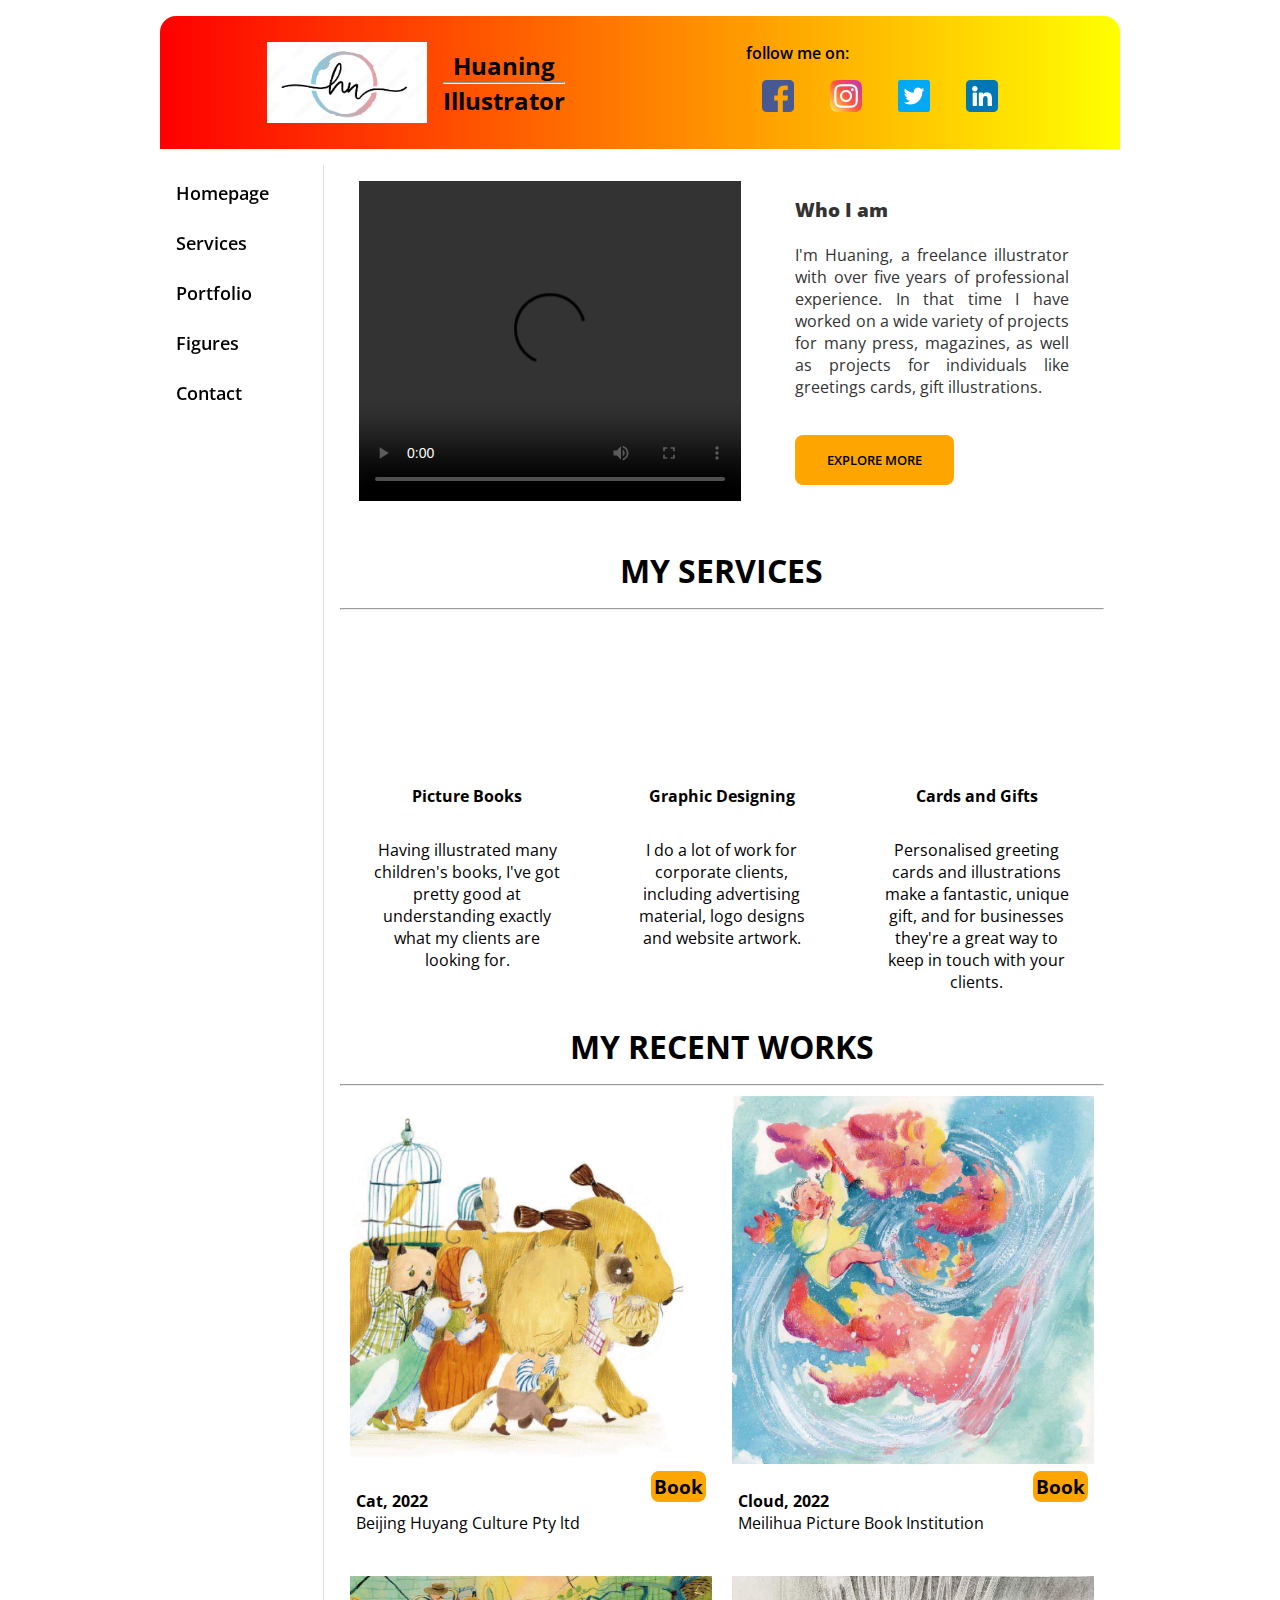
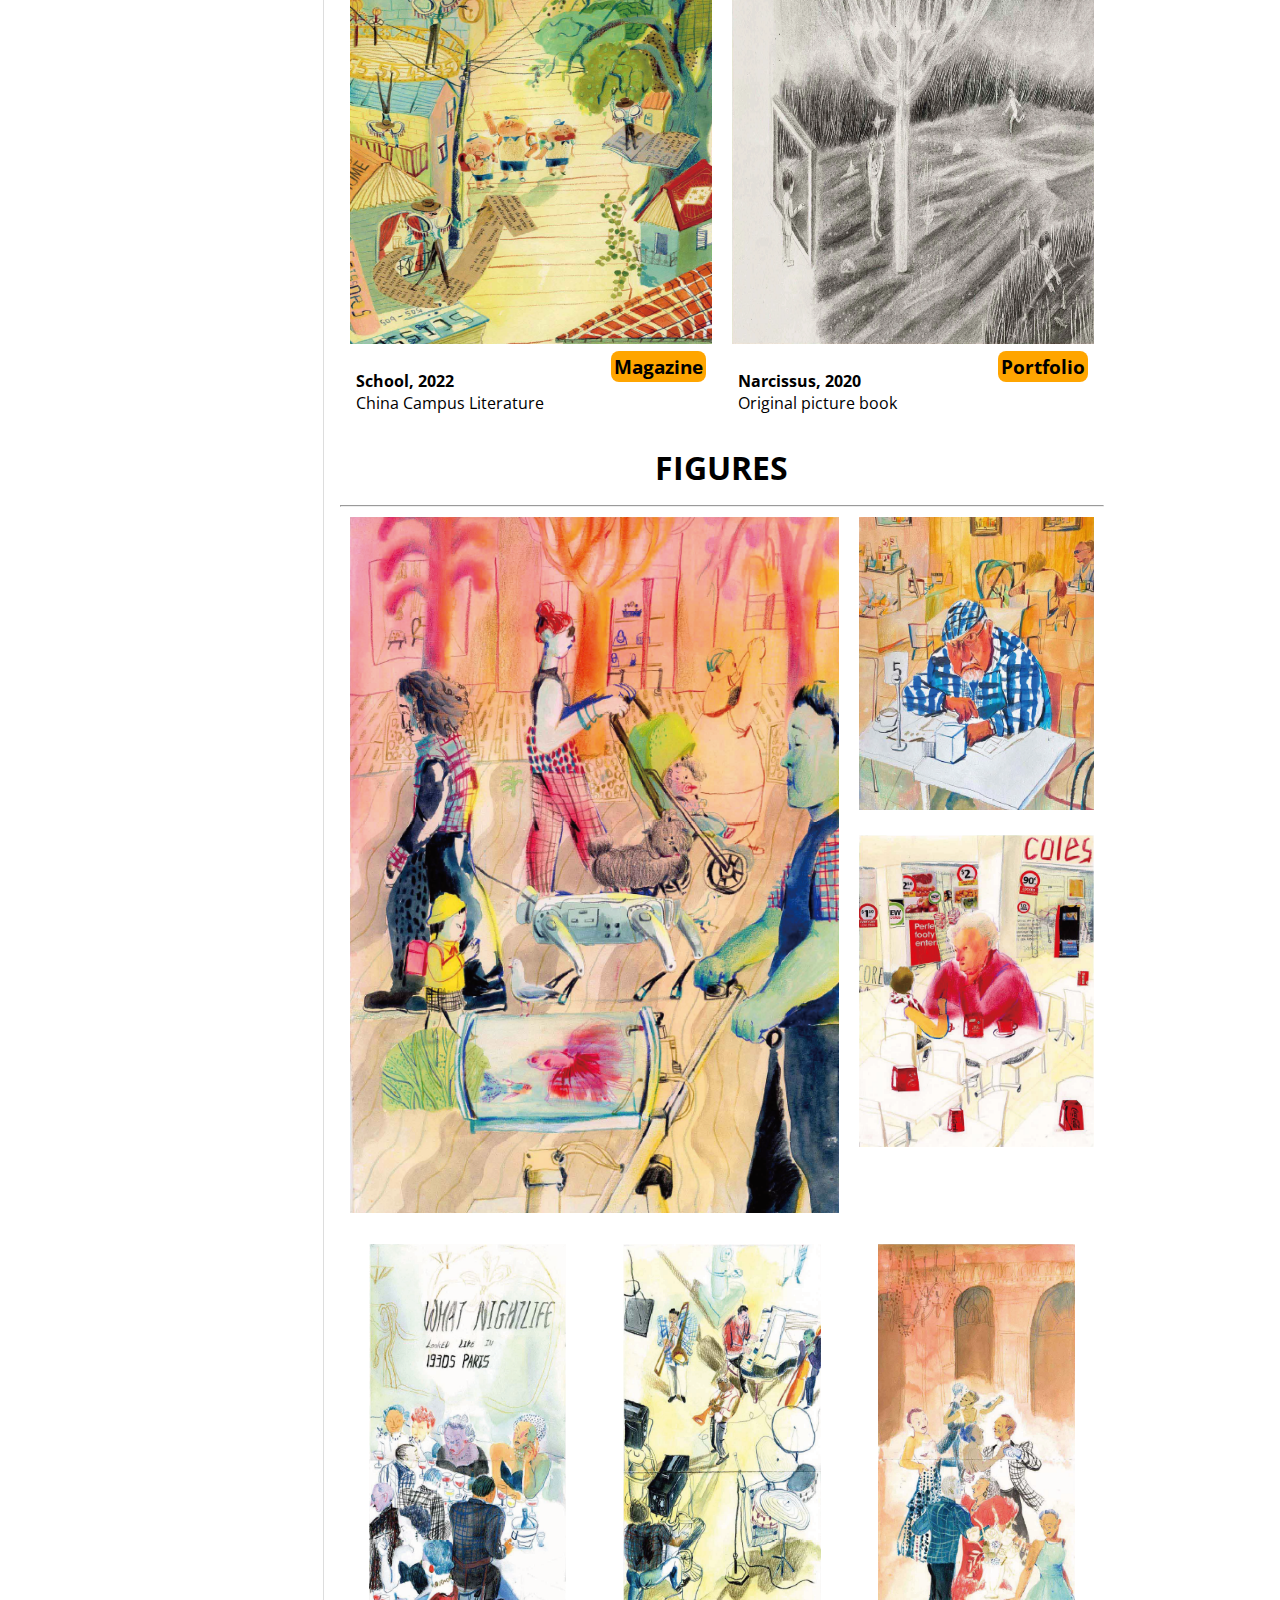
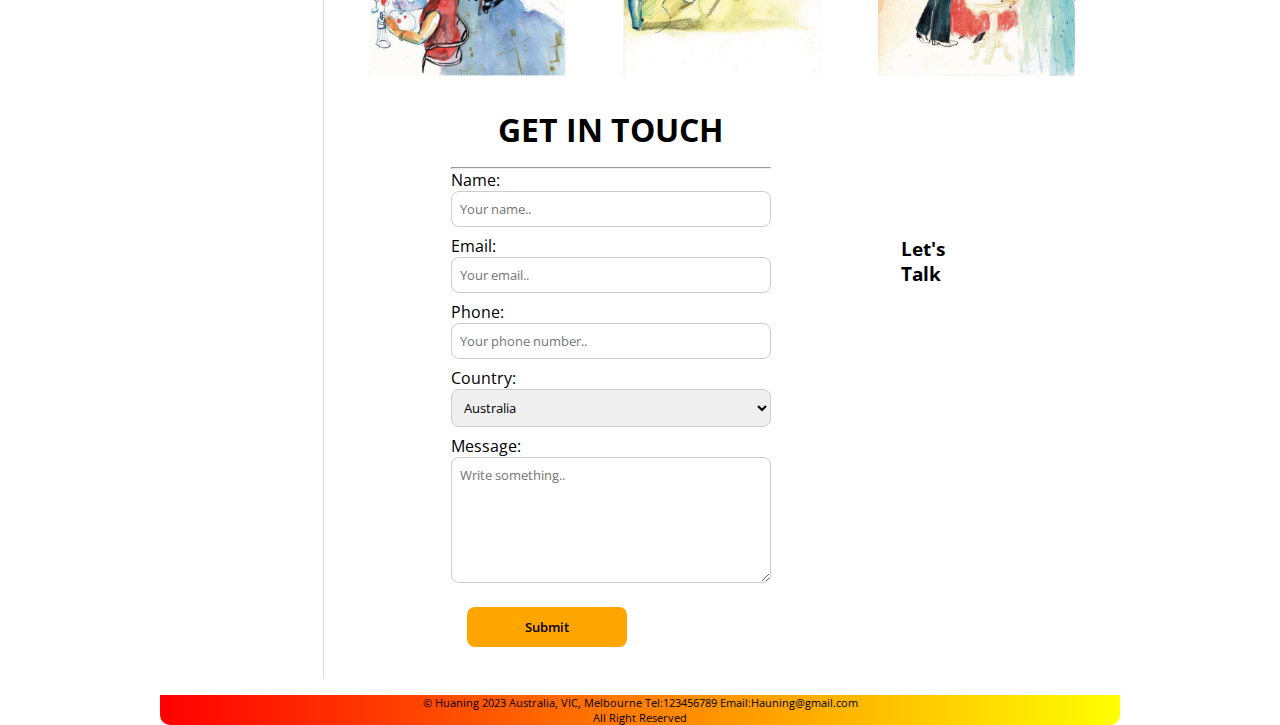
==== commit ed9703c4: "Merge pull request #1 from zouhaiyang2005/1-display-none-price-section" ====
--- a/index.html
+++ b/index.html
@@ -1,320 +1,308 @@
 <!DOCTYPE html>
 <html lang="en">
-  <head>
-    <meta charset="UTF-8" />
-    <meta http-equiv="X-UA-Compatible" content="IE=edge" />
-    <meta name="viewport" content="width=device-width, initial-scale=1.0" />
-    <meta
-      description="I'm Huaning, a freelance illustrator with over five years of professional experience. In that time I've worked on a wide variety of projects for many press,magazines, as well as projects for individuals like greetings cards, gift illustrations."
-    />
-    <title>Illustrator | Huaning</title>
-    <link rel="icon" href="./src/logo2.png" />
-    <link rel="stylesheet" href="./css/style.css" />
-  </head>
-  <body id="Homepage">
-    <header class="header">
-      <div class="logo">
-        <img src="./src/logo2.png" alt="illustrator logo" />
-        <div class="name">
-          <h1>Huaning</h1>
-          <hr />
-          <h2>Illustrator</h2>
-        </div>
-      </div>
-      <div class="social">
-        <p>follow me on:</p>
-        <div class="icon">
-          <a href="#"><i class="sprite sprite-001-facebook"></i></a>
-          <a href="#"><i class="sprite sprite-002-instagram"></i></a>
-          <a href="#"><i class="sprite sprite-003-twitter"></i></a>
-          <a href="#"><i class="sprite sprite-004-linkedin"></i></a>
-        </div>
-      </div>
-    </header>
-    <main>
-      <ul class="nav">
-        <li class="active">
-          <a href="#Homepage">Homepage</a>
-        </li>
-        <li>
-          <a href="#services">Services</a>
-        </li>
-        <li>
-          <a href="#Portfolio">Portfolio</a>
-        </li>
-        <li>
-          <a href="#Figures">Figures</a>
-        </li>
-        <li>
+
+<head>
+  <meta charset="UTF-8" />
+  <meta http-equiv="X-UA-Compatible" content="IE=edge" />
+  <meta name="viewport" content="width=device-width, initial-scale=1.0" />
+  <meta
+    description="I'm Huaning, a freelance illustrator with over five years of professional experience. In that time I've worked on a wide variety of projects for many press,magazines, as well as projects for individuals like greetings cards, gift illustrations." />
+  <title>Illustrator | Huaning</title>
+  <link rel="icon" href="./src/logo2.png" />
+  <link rel="stylesheet" href="./css/style.css" />
+  <link rel="stylesheet" href="./css/responsive.css" />
+</head>
+
+<body id="Homepage">
+  <!-- header start -->
+  <header class="header" id="head">
+    <div class="logo">
+      <img src="./src/logo2.png" alt="illustrator logo" />
+      <div class="name">
+        <h2>Huaning</h2>
+        <hr />
+        <h2>Illustrator</h2>
+      </div>
+    </div>
+    <div class="social">
+      <p>follow me on:</p>
+      <div class="icon">
+        <a href="#"><i class="sprite sprite-001-facebook"></i></a>
+        <a href="#"><i class="sprite sprite-002-instagram"></i></a>
+        <a href="#"><i class="sprite sprite-003-twitter"></i></a>
+        <a href="#"><i class="sprite sprite-004-linkedin"></i></a>
+      </div>
+    </div>
+  </header>
+  <!-- header end -->
+  <main id="main">
+    <!-- left side nav bar start -->
+    <ul class="nav" id="navBar">
+      <li class="active">
+        <a href="#Homepage">Homepage</a>
+      </li>
+      <li>
+        <a href="#services">Services</a>
+      </li>
+      <li>
+        <a href="#Portfolio">Portfolio</a>
+      </li>
+      <li>
+        <a href="#Figures">Figures</a>
+      </li>
+      <!-- <li>
           <a href="#Prices">Prices</a>
-        </li>
-        <li>
-          <a href="#Contact">Contact</a>
-        </li>
-      </ul>
-      <content>
-        <div class="homepageContent">
-          <div class="video">
-            <video width="420" height="320" controls>
-              <source src="./src/illustration.mp4" type="video/mp4" />
-            </video>
-          </div>
-          <div class="info">
-            <h3>Who I am</h3>
-            <div>
-              <p>
-                I'm Huaning, a freelance illustrator with over five years of
-                professional experience. In that time I've worked on a wide
-                variety of projects for many press,magazines, as well as
-                projects for individuals like greetings cards, gift
-                illustrations.
-              </p>
-            </div>
-            <div class="btn">
-              <button>
-                <a href="#Portfolio">EXPLORE MORE</a>
-              </button>
-            </div>
-          </div>
-        </div>
-        <!-- myService -->
-        <div class="myServiceContent" id="services">
-          <div class="container">
-            <div class="title">
-              <h3>MY SERVICES</h3>
-              <hr />
-            </div>
-            <div class="myServices">
-              <div class="myServicesPictureBooks">
-                <i class="fa-solid fa-book-open"></i>
-                <h4>Picture Books</h4>
-                <p>
-                  Having illustrated many children's books, I've got pretty good
-                  at understanding exactly what my clients are looking for.
-                </p>
-              </div>
-              <div class="myServicesGraphyDesigning">
-                <i class="fas fa-4x fa-palette"></i>
-                <h4>Graphic Designing</h4>
-                <p>
-                  I do a lot of work for corporate clients, including
-                  advertising material, logo designs and website artwork.
-                </p>
-              </div>
-              <div class="myServicesCardsandGifts">
-                <i class="fa-solid fa-gift"></i>
-                <h4>Cards and Gifts</h4>
-                <p>
-                  Personalised greeting cards and illustrations make a
-                  fantastic, unique gift, and for businesses they're a great way
-                  to keep in touch with your clients.
-                </p>
-              </div>
-            </div>
-          </div>
-        </div>
-        <!-- myRecentWorks -->
-        <div class="myRecentWorksContent" id="Portfolio">
-          <div class="title">
-            <h3>MY RECENT WORKS</h3>
-            <hr />
-          </div>
-          <div class="portfolio">
-            <div class="card">
-              <a href="./cat.html">
-                <img src="./src/cat6.png" alt="children's-book-cat" />
-              </a>
-              <h3 class="tag">Picture Book</h3>
-              <div class="textinfo">
-                <h4>Cat, 2022</h4>
-                <p>Beijing Huyang Culture Pty ltd</p>
-              </div>
-            </div>
-            <div class="card">
-              <a href="./could.html">
-                <img src="./src/cloud4.png" alt="children's-book-cloud" />
-              </a>
-              <h3 class="tag">Picture Book</h3>
-              <div class="textinfo">
-                <h4>Cloud, 2022</h4>
-                <p>Meilihua Picture Book Institution</p>
-              </div>
-            </div>
-            <div class="card">
-              <a href="./school.html">
-                <img src="./src/mag1.png" alt="magazine-school" />
-              </a>
-              <h3 class="tag">Magazine</h3>
-              <div class="textinfo">
-                <h4>School, 2022</h4>
-                <p>China Campus Literature</p>
-              </div>
-            </div>
-            <div class="card">
-              <a href="./portfolio.html">
-                <img src="./src/pro1.png" alt="Portfolio-narcissus" />
-              </a>
-              <h3 class="tag">Portfolio</h3>
-              <div class="textinfo">
-                <h4>Narcissus, 2020</h4>
-                <p>Original picture book</p>
-              </div>
-            </div>
-          </div>
-        </div>
-        <div id="Figures">
-          <div class="title">
-            <h3>FIGURES</h3>
-            <hr />
-          </div>
-          <div class="streetFigures">
-            <div class="figureLeft">
-              <img src="./src/str1.png" alt="streetFigures" />
-            </div>
-            <div class="figureRight">
-              <img src="./src/str2.png" alt="streetFigures" />
-              <img src="./src/str3.png" alt="streetFigures" />
-            </div>
-          </div>
-          <div class="partyFigures">
-            <img src="./src/str4.png" alt="partyFigures" />
-            <img src="./src/str5.png" alt="partyFigures" />
-            <img src="./src/str6.png" alt="partyFigures" />
-          </div>
-        </div>
-
-        <div class="pricesContent" id="Prices">
-          <div class="title">
-            <h3>PRICES</h3>
-            <hr />
-          </div>
+        </li> -->
+      <li>
+        <a href="#Contact">Contact</a>
+      </li>
+    </ul>
+    <!-- left side nav bar end -->
+    <!-- right side content start until footer -->
+    <content>
+      <!-- homepage start 1/6-->
+      <div class="homepageContent">
+        <div class="video" id="videoPlay">
+          <video controls>
+            <source src="./src/illustration.mp4" type="video/mp4" />
+          </video>
+        </div>
+        <div class="info" id="infor">
+          <h3>Who I am</h3>
           <div>
             <p>
-              My prices are very flexible depending on the amount of detail you
-              want in your illustrations. When you contact me I'll get back to
-              you with a quote that reflects my interpretation of what you're
-              after, but this can always be adjusted to meet your needs.
+              I'm Huaning, a freelance illustrator with over five years of
+              professional experience. In that time I have worked on a wide
+              variety of projects for many press, magazines, as well as
+              projects for individuals like greetings cards, gift
+              illustrations.
             </p>
           </div>
-
-          <!-- Image slider start -->
-          <div class="priceSliders">
-            <div class="sliders">
-              <div class="imgSlides">
-                <!-- Radio buttons start -->
-
-                <input type="radio" name="radio-btn" id="radio1" />
-                <input type="radio" name="radio-btn" id="radio2" />
-
-                <input type="radio" name="radio-btn" id="radio3" />
-
-                <input type="radio" name="radio-btn" id="radio4" />
-
-                <input type="radio" name="radio-btn" id="radio5" />
-
-                <!-- Radio buttons end -->
-                <!-- Embedding  images start -->
-                <div class="first slide">
-                  <img src="../src/price1.png" />
-                </div>
-                <div class="slide">
-                  <img src="../src/price2.png" />
-                </div>
-                <div class="slide">
-                  <img src="../src/price3.png" />
-                </div>
-                <div class="slide">
-                  <img src="../src/price4.png" />
-                </div>
-                <div class="slide">
-                  <img src="../src/price6.png" />
-                </div>
-
-                <!-- Embedding images end -->
-              </div>
-
-              <!-- Navigation start -->
-              <div class="navigation">
-                <div class="navigationPosition">
-                  <label for="radio1" class="navigationBtn">$70</label>
-                  <label for="radio2" class="navigationBtn">$110</label>
-                  <label for="radio3" class="navigationBtn">$130</label>
-                  <label for="radio4" class="navigationBtn">$170</label>
-                  <label for="radio5" class="navigationBtn">$210</label>
-                </div>
-              </div>
-              <!-- Navigation end -->
-            </div>
-            <!-- Image slider end -->
-          </div>
-        </div>
-
-        <div class="contactUs" id="Contact">
-          <div class="contactUsTitle">
-            <h3>GET IN TOUCH</h3>
+          <div class="btn">
+            <button>
+              <a href="#services">EXPLORE MORE</a>
+            </button>
+          </div>
+        </div>
+      </div>
+      <!-- homepage end 1/6-->
+      <!-- myService start 2/6-->
+
+      <div class="myServiceContent" id="services">
+        <div class="container">
+          <div class="title">
+            <h3>MY SERVICES</h3>
             <hr />
-
-            <form action="" method="">
-              <label for="name">Name:</label>
-              <input
-                type="text"
-                id="name"
-                name="name"
-                placeholder="Your name.."
-              />
-
-              <label for="email">Email:</label>
-              <input
-                type="text"
-                id="email"
-                name="email"
-                placeholder="Your email.."
-              />
-
-              <label for="phone">Phone:</label>
-              <input
-                type="text"
-                id="phone"
-                name="phone"
-                placeholder="Your phone number.."
-              />
-
-              <label for="country">Country:</label>
-              <select id="country" name="country">
-                <option value="australia">Australia</option>
-                <option value="canada">Canada</option>
-                <option value="canada">China</option>
-                <option value="usa">England</option>
-              </select>
-
-              <label for="message">Message:</label>
-              <textarea
-                id="message"
-                name="message"
-                rows="6"
-                placeholder="Write something.."
-              ></textarea>
-
-              <input type="submit" value="Submit" />
-            </form>
-          </div>
-          <div class="contactUsImg">
-            <i class="fa-solid fa-comment"></i>
-            <h3>Let's Talk</h3>
-          </div>
-        </div>
-      </content>
-    </main>
-    <footer>
-      <p>
-        &copy Huaning 2023 Australia, VIC, Melbourne Tel:123456789
-        Email:Hauning@gmail.com
-      </p>
-      <p>All Right Reserved</p>
-    </footer>
-    <script
-      src="https://kit.fontawesome.com/2bf194fb8e.js"
-      crossorigin="anonymous"
-    ></script>
-  </body>
-</html>
+          </div>
+          <div class="myServices">
+            <div class="myServicesCard" id="myServicesCardPictureBook">
+              <i class="fa-solid fa-book-open"></i>
+              <h4>Picture Books</h4>
+              <p>
+                Having illustrated many children's books, I've got pretty good
+                at understanding exactly what my clients are looking for.
+              </p>
+            </div>
+            <div class="myServicesCard" id="myServicesCardGraphicDesign">
+              <i class="fas fa-4x fa-palette"></i>
+              <h4>Graphic Designing</h4>
+              <p>
+                I do a lot of work for corporate clients, including
+                advertising material, logo designs and website artwork.
+              </p>
+            </div>
+            <div class="myServicesCard" id="myServicesCardsandGifts">
+              <i class="fa-solid fa-gift"></i>
+              <h4>Cards and Gifts</h4>
+              <p>
+                Personalised greeting cards and illustrations make a
+                fantastic, unique gift, and for businesses they're a great way
+                to keep in touch with your clients.
+              </p>
+            </div>
+          </div>
+        </div>
+      </div>
+      <!-- myService end 2/6-->
+      <!-- myRecentWorks  start 3/6 -->
+      <div class="myRecentWorksContent" id="Portfolio">
+        <div class="title">
+          <h3>MY RECENT WORKS</h3>
+          <hr />
+        </div>
+        <div class="portfolio">
+          <div class="card" id="cardCat">
+            <a href="./cat.html">
+              <img src="./src/cat6.png" alt="children's-book-cat" />
+            </a>
+            <div class="tag" id="tagCat">
+              <h3>Book</h3>
+            </div>
+            <div class="textinfo">
+              <h4>Cat, 2022</h4>
+              <p>Beijing Huyang Culture Pty ltd</p>
+            </div>
+          </div>
+          <div class="card" id="cardCloud">
+            <a href="./could.html">
+              <img src="./src/cloud4.png" alt="children's-book-cloud" />
+            </a>
+            <div class="tag" id="tagCloud">
+              <h3>Book</h3>
+            </div>
+            <div class="textinfo">
+              <h4>Cloud, 2022</h4>
+              <p>Meilihua Picture Book Institution</p>
+            </div>
+          </div>
+          <div class="card" id="cardSchool">
+            <a href="./school.html">
+              <img src="./src/mag1.png" alt="magazine-school" />
+            </a>
+            <div class="tag" id="tagSchool">
+              <h3>Magazine</h3>
+            </div>
+            <div class="textinfo">
+              <h4>School, 2022</h4>
+              <p>China Campus Literature</p>
+            </div>
+          </div>
+          <div class="card" id="cardPortfolio">
+            <a href="./portfolio.html">
+              <img src="./src/pro1.png" alt="Portfolio-narcissus" />
+            </a>
+            <div class="tag" id="tagPortfolio">
+              <h3>Portfolio</h3>
+            </div>
+            <div class="textinfo">
+              <h4>Narcissus, 2020</h4>
+              <p>Original picture book</p>
+            </div>
+          </div>
+        </div>
+      </div>
+      <!-- myRecentWorks  end 3/6 -->
+      <!-- figures  start 4/6 -->
+      <div id="Figures">
+        <div class="title">
+          <h3>FIGURES</h3>
+          <hr />
+        </div>
+        <div class="streetFigures">
+          <div class="figureLeft" id="figureLeftImg">
+            <img src="./src/str1.png" alt="streetFigures" />
+          </div>
+          <div class="figureRight" id="figureRightImg">
+            <img src="./src/str2.png" alt="streetFigures" />
+            <img src="./src/str3.png" alt="streetFigures" />
+          </div>
+        </div>
+        <div class="partyFigures" id="partyFiguresImg">
+          <img src="./src/str4.png" alt="partyFigures" />
+          <img src="./src/str5.png" alt="partyFigures" />
+          <img src="./src/str6.png" alt="partyFigures" />
+        </div>
+      </div>
+      <!-- figures  end 4/6 -->
+      <!-- prices  start 5/6 -->
+      <div class="pricesContent" id="Prices">
+        <div class="title">
+          <h3>PRICES</h3>
+          <hr />
+        </div>
+        <div>
+          <p>
+            My prices are very flexible depending on the amount of detail you
+            want in your illustrations. When you contact me I'll get back to
+            you with a quote that reflects my interpretation of what you're
+            after, but this can always be adjusted to meet your needs.
+          </p>
+        </div>
+        <div class="priceSliders">
+          <div class="sliders">
+            <div class="imgSlides">
+              <!-- Radio buttons start -->
+              <input type="radio" name="radio-btn" id="radio1" />
+              <input type="radio" name="radio-btn" id="radio2" />
+              <input type="radio" name="radio-btn" id="radio3" />
+              <input type="radio" name="radio-btn" id="radio4" />
+              <input type="radio" name="radio-btn" id="radio5" />
+              <!-- Radio buttons end -->
+              <!-- Embedding  images start -->
+              <div class="first slide">
+                <img src="../src/price1.png" />
+              </div>
+              <div class="slide">
+                <img src="../src/price2.png" />
+              </div>
+              <div class="slide">
+                <img src="../src/price3.png" />
+              </div>
+              <div class="slide">
+                <img src="../src/price4.png" />
+              </div>
+              <div class="slide">
+                <img src="../src/price6.png" />
+              </div>
+              <!-- Embedding images end -->
+            </div>
+            <!-- Navigation start -->
+            <div class="navigation">
+              <div class="navigationPosition">
+                <label for="radio1" class="navigationBtn">$70</label>
+                <label for="radio2" class="navigationBtn">$110</label>
+                <label for="radio3" class="navigationBtn">$130</label>
+                <label for="radio4" class="navigationBtn">$170</label>
+                <label for="radio5" class="navigationBtn">$210</label>
+              </div>
+            </div>
+            <!-- Navigation end -->
+          </div>
+        </div>
+      </div>
+      <!-- prices  end 5/6 -->
+      <!-- contactUs  start 6/6 -->
+      <div class="contactUs" id="Contact">
+        <div class="contactUsTitle">
+          <h3>GET IN TOUCH</h3>
+          <hr />
+          <form action="" method="">
+            <label for="name">Name:</label>
+            <input type="text" id="name" name="name" placeholder="Your name.." />
+            <label for="email">Email:</label>
+            <input type="text" id="email" name="email" placeholder="Your email.." />
+
+            <label for="phone">Phone:</label>
+            <input type="text" id="phone" name="phone" placeholder="Your phone number.." />
+            <label for="country">Country:</label>
+            <select id="country" name="country">
+              <option value="australia">Australia</option>
+              <option value="canada">Canada</option>
+              <option value="canada">China</option>
+              <option value="usa">England</option>
+            </select>
+            <label for="message">Message:</label>
+            <textarea id="message" name="message" rows="6" placeholder="Write something.."></textarea>
+            <input type="submit" value="Submit" />
+          </form>
+        </div>
+        <div class="contactUsImg" id="contactUsImgTag">
+          <i class="fa-solid fa-comment"></i>
+          <h3>Let's Talk</h3>
+        </div>
+      </div>
+      <!-- contactUs  end 6/6 -->
+    </content>
+    <!-- right side content end-->
+  </main>
+  <footer class="footer">
+    <p>
+      &copy Huaning 2023 Australia, VIC, Melbourne Tel:123456789
+      Email:Hauning@gmail.com
+    </p>
+    <p>All Right Reserved</p>
+  </footer>
+  <script src="https://kit.fontawesome.com/2bf194fb8e.js" crossorigin="anonymous"></script>
+</body>
+
+</html>--- a/css/style.css
+++ b/css/style.css
@@ -1,4 +1,5 @@
 @import url("https://fonts.googleapis.com/css2?family=Open+Sans:wght@400;500;600;700;800&display=swap");
+/*main color for header and footer*/
 :root {
   --main-Color: linear-gradient(to right, red, yellow);
   --btn-Color: orange;
@@ -16,14 +17,15 @@
   grid-template-rows: auto 1fr auto;
   grid-template-columns: 100%;
   grid-gap: 1rem;
-  height: 100vh;
   max-width: 1200px;
 }
 
+/*header setting*/
 header {
   width: 80%;
   margin-top: 1rem;
   display: flex;
+  flex-wrap: wrap;
   justify-content: space-between;
   background: var(--main-Color);
   color: black;
@@ -34,18 +36,21 @@
 
 .logo {
   display: flex;
+  flex-wrap: wrap;
   align-items: center;
+  justify-content: start;
 }
 .logo img {
   width: 10rem;
   margin-right: 1rem;
 }
 .logo .name {
-  font-style: 20px;
+  text-align: center;
+  font-size: 1rem;
 }
 
 .social p {
-  font-style: 20px;
+  font-size: 1rem;
   margin-top: 10px;
   font-weight: 600;
 }
@@ -81,14 +86,42 @@
   background-position: -79px -79px;
 }
 
+/*main body setting*/
 main {
   width: 80%;
   display: flex;
+  /*content left side nav bar*/
+  /*content right side */
 }
 main .nav {
+  /*animation--nav bar*/
+  -webkit-animation-duration: 1s;
+          animation-duration: 1s;
+  -webkit-animation-name: fadeInLeft;
+          animation-name: fadeInLeft;
   width: 20%;
   padding: 1rem;
   border-right: 1px solid #ddd;
+}
+@-webkit-keyframes fadeInLeft {
+  from {
+    opacity: 0;
+    transform: translate3d(-100%, 0, 0);
+  }
+  to {
+    opacity: 1;
+    transform: none;
+  }
+}
+@keyframes fadeInLeft {
+  from {
+    opacity: 0;
+    transform: translate3d(-100%, 0, 0);
+  }
+  to {
+    opacity: 1;
+    transform: none;
+  }
 }
 main .nav li {
   color: #333;
@@ -108,13 +141,28 @@
   transform: translateY(-4px);
 }
 main content {
-  max-width: 80%;
+  width: 100%;
   margin: 1rem auto;
   padding: 0 1rem;
+  /*content right side--homepage 1/6 */
+  /*content right side--myServices 2/6 */
+  /*content right side--myRecentWorks 3/6 */
+  /*content right side--figures 4/6 */
+  /*content right side--prices 5/6 */
+  /*content right side--contactUs 6/6 */
 }
 main content .homepageContent {
   display: flex;
+  flex-wrap: wrap;
   margin-bottom: 3rem;
+}
+main content .homepageContent .video {
+  width: 50%;
+  height: 20rem;
+}
+main content .homepageContent .video video {
+  width: 100%;
+  height: 20rem;
 }
 main content .homepageContent .info {
   display: flex;
@@ -122,10 +170,41 @@
   justify-content: space-between;
   color: #333;
   padding: 1rem;
+  width: 40%;
+  /*animation--info*/
+  -webkit-animation-duration: 1s;
+          animation-duration: 1s;
+  -webkit-animation-fill-mode: both;
+          animation-fill-mode: both;
+  -webkit-animation-name: fadeInRight;
+          animation-name: fadeInRight;
+}
+@-webkit-keyframes fadeInRight {
+  from {
+    opacity: 0;
+    transform: translate3d(100%, 0, 0);
+  }
+  to {
+    opacity: 1;
+    transform: none;
+  }
+}
+@keyframes fadeInRight {
+  from {
+    opacity: 0;
+    transform: translate3d(100%, 0, 0);
+  }
+  to {
+    opacity: 1;
+    transform: none;
+  }
 }
 main content .homepageContent .info h3 {
   width: 100%;
   font-weight: 800;
+}
+main content .homepageContent .info p {
+  text-align: justify;
 }
 main content .homepageContent .info .btn {
   width: 100%;
@@ -152,15 +231,19 @@
 }
 main content .myServices {
   display: flex;
+  flex-wrap: wrap;
   text-align: center;
   justify-content: space-between;
 }
-main content .myServices i {
+main content .myServices .myServicesCard {
+  width: 30%;
+}
+main content .myServices .myServicesCard i {
   font-size: 8rem;
   color: var(--btn-Color);
   padding: 2rem;
 }
-main content .myServices p {
+main content .myServices .myServicesCard p {
   padding: 2rem 1rem;
 }
 main content .portfolio {
@@ -173,6 +256,10 @@
   height: 30rem;
   position: relative;
   padding: 10px;
+}
+main content .portfolio .card:hover {
+  background-color: rgba(255, 165, 0, 0.6);
+  z-index: 1;
 }
 main content .portfolio .card .tag {
   position: absolute;
@@ -212,78 +299,78 @@
 }
 main content .partyFigures {
   display: flex;
-  justify-content: space-around;
+  flex-wrap: wrap;
+  justify-content: space-between;
+  padding-bottom: 1rem;
 }
 main content .partyFigures img {
   width: 30%;
-  padding: 10px;
-}
-main content .priceSliders {
+  padding: 1rem;
+}
+main content .pricesContent {
+  display: none;
+}
+main content .pricesContent .priceSliders {
   margin-bottom: 4rem;
-  /* The checked attribute is used with
-  reference to <input type="radio">,
-  when radio button is clicked the
-  class will shift w.r.t  left margin
-  as mentioned which results in image
-  slider */
-}
-main content .priceSliders .sliders {
+}
+main content .pricesContent .priceSliders .sliders {
   width: 32rem;
   height: 20rem;
   border-radius: 50%;
   overflow: hidden;
 }
-main content .priceSliders .sliders .imgSlides {
+main content .pricesContent .priceSliders .sliders .imgSlides {
   position: relative;
   width: 100%;
   display: flex;
 }
-main content .priceSliders .sliders .imgSlides input {
+main content .pricesContent .priceSliders .sliders .imgSlides input {
   display: none;
 }
-main content .priceSliders .sliders .imgSlides .slide img {
+main content .pricesContent .priceSliders .sliders .imgSlides .slide img {
   width: 32rem;
   height: 20rem;
 }
-main content .priceSliders .sliders .navigation .navigationPosition {
+main content .pricesContent .priceSliders .sliders .navigation .navigationPosition {
   position: absolute;
-  width: 32rem;
-  display: flex;
-  justify-content: center;
-}
-main content .priceSliders .sliders .navigation .navigationPosition .navigationBtn {
+  display: flex;
+  flex-wrap: wrap;
+}
+main content .pricesContent .priceSliders .sliders .navigation .navigationPosition .navigationBtn {
   border: 2px solid var(--btn-Color);
   padding: 5px;
   border-radius: 10px;
   cursor: pointer;
   transition: 1s;
 }
-main content .priceSliders .sliders .navigation .navigationPosition .navigationBtn:hover {
+main content .pricesContent .priceSliders .sliders .navigation .navigationPosition .navigationBtn:hover {
   background: var(--btn-Color);
 }
-main content .priceSliders .sliders .navigation .navigationPosition .navigationBtn:not(:last-child) {
+main content .pricesContent .priceSliders .sliders .navigation .navigationPosition .navigationBtn:not(:last-child) {
   margin-right: 40px;
 }
-main content .priceSliders .sliders .navigation .navigationPosition:last-child {
+main content .pricesContent .priceSliders .sliders .navigation .navigationPosition:last-child {
   margin-right: 0;
 }
-main content .priceSliders #radio1:checked ~ .first {
+main content .pricesContent .priceSliders #radio1:checked ~ .first {
   margin-left: 0;
 }
-main content .priceSliders #radio2:checked ~ .first {
+main content .pricesContent .priceSliders #radio2:checked ~ .first {
   margin-left: -100%;
 }
-main content .priceSliders #radio3:checked ~ .first {
+main content .pricesContent .priceSliders #radio3:checked ~ .first {
   margin-left: -200%;
 }
-main content .priceSliders #radio4:checked ~ .first {
+main content .pricesContent .priceSliders #radio4:checked ~ .first {
   margin-left: -300%;
 }
-main content .priceSliders #radio5:checked ~ .first {
+main content .pricesContent .priceSliders #radio5:checked ~ .first {
   margin-left: -400%;
 }
 main content .contactUs {
   display: flex;
+  flex-wrap: wrap;
+  justify-content: space-between;
 }
 main content .contactUs .contactUsImg {
   margin-top: 4rem;
--- a/css/responsive.css
+++ b/css/responsive.css
@@ -0,0 +1,61 @@
+@media (max-width: 992px) {
+  #navBar {
+    display: none;
+  }
+}
+
+@media (max-width: 768px) {
+  #head {
+    flex-direction: column;
+  }
+
+  #videoPlay,
+  #infor,
+  #myServicesCardPictureBook,
+  #myServicesCardGraphicDesign,
+  #myServicesCardsandGifts,
+  #cardCat,
+  #cardCloud,
+  #cardSchool,
+  #cardPortfolio,
+  #figureLeftImg,
+  #figureRightImg,
+  #partyFiguresImg {
+    width: 100%;
+  }
+}
+
+@media (max-width: 576px) {
+
+  /* #head {
+    width: 60%;
+  }
+  #main {
+    width: 60%;
+  }
+  .footer {
+    width: 60%;
+  } */
+  #contactUsImgTag,
+  #Prices {
+    display: none;
+  }
+}
+
+@media (max-width: 400px) {
+
+  #tagCat,
+  #tagCloud,
+  #tagSchool,
+  #tagPortfolio {
+    bottom: 8rem;
+  }
+
+  #name,
+  #phone,
+  #email,
+  #country,
+  #message {
+    width: 10rem;
+  }
+}